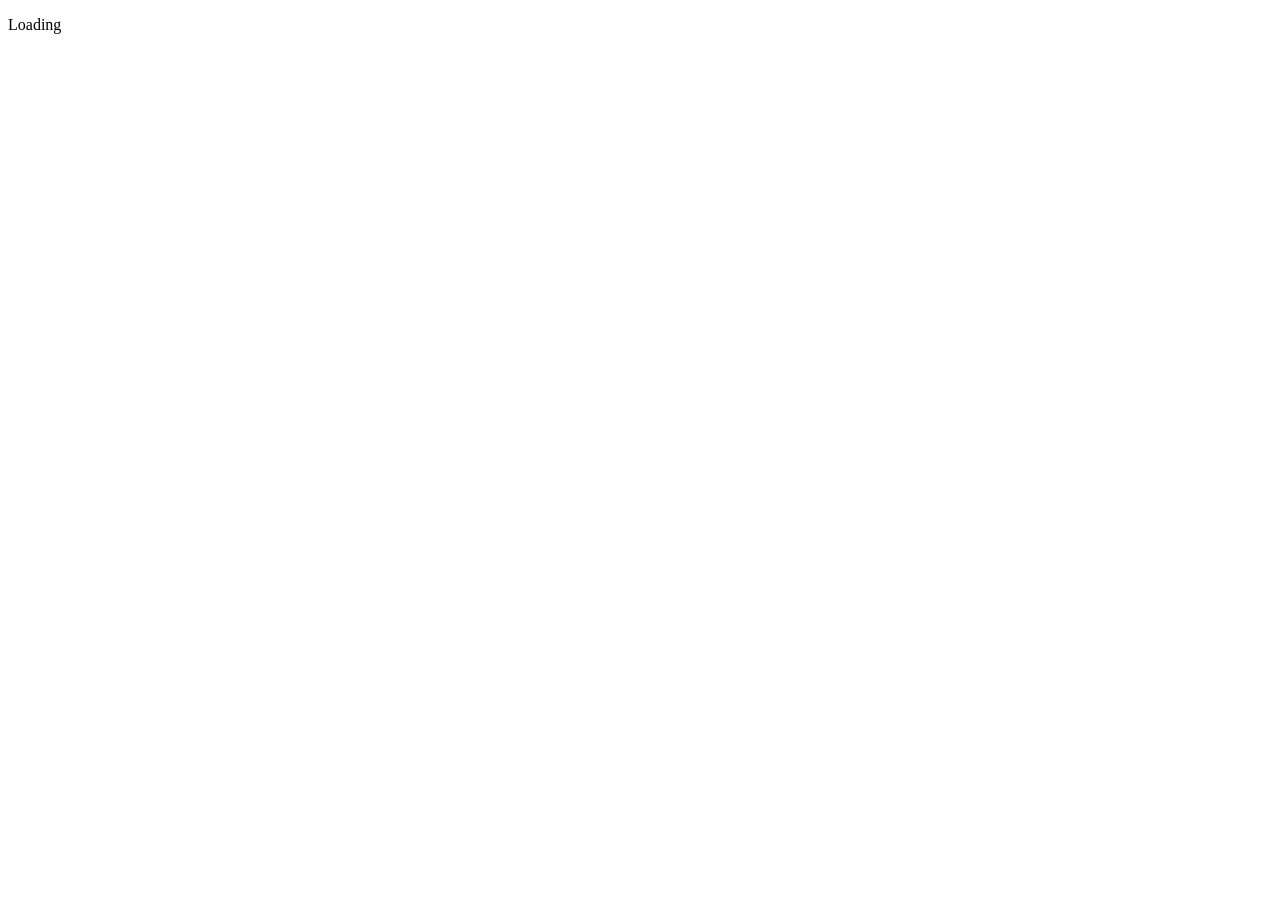
==== index.html @ 3fb7bd54 "lot of code changes." ====
<!DOCTYPE html>
<html>
<head>
    <meta http-equiv="X-UA-Compatible" content="IE=Edge"/>
             <!--
    Important Note About This Website's SEO

    Find the SEO content of this site's homepage via http://anandhisridharan.wix.com/chartsnbars?_escaped_fragment_=
    (That is where search engines like Google go to read your homepage's content.)

    

    For more information about Ajax Crawling technology, read Google's explanation here: https://developers.google.com/webmasters/ajax-crawling/
-->

    
                <meta charset="utf-8"/>
<title>chartsnbars</title>
<meta name="fb_admins_meta_tag" content=""/>
<meta name="keywords" content="BI, cloud, data visualization"/>
<meta name="description" content="Cloud based Business Intelligence platform"/>
<link rel="shortcut icon" href="http://www.wix.com/favicon.ico" type="image/png"/>
<link rel="apple-touch-icon" href="http://www.wix.com/favicon.ico" type="image/png"/>
<link rel="canonical" href="http://anandhisridharan.wix.com/chartsnbars"/>
    <meta http-equiv="X-Wix-Renderer-Server" content="app6.vac.aws"/>
<meta http-equiv="X-Wix-Meta-Site-Id" content="fc5ad8c8-fd5d-4f73-acb8-626f9ca40855"/>
<meta http-equiv="X-Wix-Application-Instance-Id" content="2986c986-62b9-486f-acb2-65485c7ed596"/>
<meta http-equiv="X-Wix-Published-Version" content="9"/>
<meta http-equiv="etag" content="5eacb0ad2902879e7e8f1c5bff51ff62"/>
<meta property="og:title" content="chartsnbars"/>
<meta property="og:type" content="article"/>
<meta property="og:url" content="http://anandhisridharan.wix.com/chartsnbars"/>
<meta property="og:site_name" content="chartsnbars"/>
<meta property="og:description" content="Cloud based Business Intelligence platform"/>
<meta name="SKYPE_TOOLBAR" content="SKYPE_TOOLBAR_PARSER_COMPATIBLE"/>

<meta id="wixMobileViewport" name="viewport" content="minimum-scale=0.25, maximum-scale=1.2"/>


        

    
    
<script type="text/javascript">(window.NREUM||(NREUM={})).loader_config={xpid:"VgUDU15ACQoGV1NUDg=="};window.NREUM||(NREUM={}),__nr_require=function(t,e,n){function r(n){if(!e[n]){var o=e[n]={exports:{}};t[n][0].call(o.exports,function(e){var o=t[n][1][e];return r(o?o:e)},o,o.exports)}return e[n].exports}if("function"==typeof __nr_require)return __nr_require;for(var o=0;o<n.length;o++)r(n[o]);return r}({QJf3ax:[function(t,e){function n(t){function e(e,n,a){t&&t(e,n,a),a||(a={});for(var c=s(e),f=c.length,u=i(a,o,r),d=0;f>d;d++)c[d].apply(u,n);return u}function a(t,e){f[t]=s(t).concat(e)}function s(t){return f[t]||[]}function c(){return n(e)}var f={};return{on:a,emit:e,create:c,listeners:s,_events:f}}function r(){return{}}var o="nr@context",i=t("gos");e.exports=n()},{gos:"7eSDFh"}],ee:[function(t,e){e.exports=t("QJf3ax")},{}],3:[function(t){function e(t,e,n,i,s){try{c?c-=1:r("err",[s||new UncaughtException(t,e,n)])}catch(f){try{r("ierr",[f,(new Date).getTime(),!0])}catch(u){}}return"function"==typeof a?a.apply(this,o(arguments)):!1}function UncaughtException(t,e,n){this.message=t||"Uncaught error with no additional information",this.sourceURL=e,this.line=n}function n(t){r("err",[t,(new Date).getTime()])}var r=t("handle"),o=t(5),i=t("ee"),a=window.onerror,s=!1,c=0;t("loader").features.err=!0,window.onerror=e,NREUM.noticeError=n;try{throw new Error}catch(f){"stack"in f&&(t(1),t(4),"addEventListener"in window&&t(2),window.XMLHttpRequest&&XMLHttpRequest.prototype&&XMLHttpRequest.prototype.addEventListener&&t(3),s=!0)}i.on("fn-start",function(){s&&(c+=1)}),i.on("fn-err",function(t,e,r){s&&(this.thrown=!0,n(r))}),i.on("fn-end",function(){s&&!this.thrown&&c>0&&(c-=1)}),i.on("internal-error",function(t){r("ierr",[t,(new Date).getTime(),!0])})},{1:8,2:5,3:9,4:7,5:20,ee:"QJf3ax",handle:"D5DuLP",loader:"G9z0Bl"}],4:[function(t){function e(){}if(window.performance&&window.performance.timing&&window.performance.getEntriesByType){var n=t("ee"),r=t("handle"),o=t(2);t("loader").features.stn=!0,t(1),n.on("fn-start",function(t){var e=t[0];e instanceof Event&&(this.bstStart=Date.now())}),n.on("fn-end",function(t,e){var n=t[0];n instanceof Event&&r("bst",[n,e,this.bstStart,Date.now()])}),o.on("fn-start",function(t,e,n){this.bstStart=Date.now(),this.bstType=n}),o.on("fn-end",function(t,e){r("bstTimer",[e,this.bstStart,Date.now(),this.bstType])}),n.on("pushState-start",function(){this.time=Date.now(),this.startPath=location.pathname+location.hash}),n.on("pushState-end",function(){r("bstHist",[location.pathname+location.hash,this.startPath,this.time])}),"addEventListener"in window.performance&&(window.performance.addEventListener("webkitresourcetimingbufferfull",function(){r("bstResource",[window.performance.getEntriesByType("resource")]),window.performance.webkitClearResourceTimings()},!1),window.performance.addEventListener("resourcetimingbufferfull",function(){r("bstResource",[window.performance.getEntriesByType("resource")]),window.performance.clearResourceTimings()},!1)),document.addEventListener("scroll",e,!1),document.addEventListener("keypress",e,!1),document.addEventListener("click",e,!1)}},{1:6,2:8,ee:"QJf3ax",handle:"D5DuLP",loader:"G9z0Bl"}],5:[function(t,e){function n(t){i.inPlace(t,["addEventListener","removeEventListener"],"-",r)}function r(t){return t[1]}var o=(t(1),t("ee").create()),i=t(2)(o),a=t("gos");if(e.exports=o,n(window),"getPrototypeOf"in Object){for(var s=document;s&&!s.hasOwnProperty("addEventListener");)s=Object.getPrototypeOf(s);s&&n(s);for(var c=XMLHttpRequest.prototype;c&&!c.hasOwnProperty("addEventListener");)c=Object.getPrototypeOf(c);c&&n(c)}else XMLHttpRequest.prototype.hasOwnProperty("addEventListener")&&n(XMLHttpRequest.prototype);o.on("addEventListener-start",function(t){if(t[1]){var e=t[1];"function"==typeof e?this.wrapped=t[1]=a(e,"nr@wrapped",function(){return i(e,"fn-",null,e.name||"anonymous")}):"function"==typeof e.handleEvent&&i.inPlace(e,["handleEvent"],"fn-")}}),o.on("removeEventListener-start",function(t){var e=this.wrapped;e&&(t[1]=e)})},{1:20,2:21,ee:"QJf3ax",gos:"7eSDFh"}],6:[function(t,e){var n=(t(2),t("ee").create()),r=t(1)(n);e.exports=n,r.inPlace(window.history,["pushState"],"-")},{1:21,2:20,ee:"QJf3ax"}],7:[function(t,e){var n=(t(2),t("ee").create()),r=t(1)(n);e.exports=n,r.inPlace(window,["requestAnimationFrame","mozRequestAnimationFrame","webkitRequestAnimationFrame","msRequestAnimationFrame"],"raf-"),n.on("raf-start",function(t){t[0]=r(t[0],"fn-")})},{1:21,2:20,ee:"QJf3ax"}],8:[function(t,e){function n(t,e,n){var r=t[0];"string"==typeof r&&(r=new Function(r)),t[0]=o(r,"fn-",null,n)}var r=(t(2),t("ee").create()),o=t(1)(r);e.exports=r,o.inPlace(window,["setTimeout","setInterval","setImmediate"],"setTimer-"),r.on("setTimer-start",n)},{1:21,2:20,ee:"QJf3ax"}],9:[function(t,e){function n(){c.inPlace(this,d,"fn-")}function r(t,e){c.inPlace(e,["onreadystatechange"],"fn-")}function o(t,e){return e}var i=t("ee").create(),a=t(1),s=t(2),c=s(i),f=s(a),u=window.XMLHttpRequest,d=["onload","onerror","onabort","onloadstart","onloadend","onprogress","ontimeout"];e.exports=i,window.XMLHttpRequest=function(t){var e=new u(t);try{i.emit("new-xhr",[],e),f.inPlace(e,["addEventListener","removeEventListener"],"-",function(t,e){return e}),e.addEventListener("readystatechange",n,!1)}catch(r){try{i.emit("internal-error",[r])}catch(o){}}return e},window.XMLHttpRequest.prototype=u.prototype,c.inPlace(XMLHttpRequest.prototype,["open","send"],"-xhr-",o),i.on("send-xhr-start",r),i.on("open-xhr-start",r)},{1:5,2:21,ee:"QJf3ax"}],10:[function(t){function e(t){if("string"==typeof t&&t.length)return t.length;if("object"!=typeof t)return void 0;if("undefined"!=typeof ArrayBuffer&&t instanceof ArrayBuffer&&t.byteLength)return t.byteLength;if("undefined"!=typeof Blob&&t instanceof Blob&&t.size)return t.size;if("undefined"!=typeof FormData&&t instanceof FormData)return void 0;try{return JSON.stringify(t).length}catch(e){return void 0}}function n(t){var n=this.params,r=this.metrics;if(!this.ended){this.ended=!0;for(var i=0;c>i;i++)t.removeEventListener(s[i],this.listener,!1);if(!n.aborted){if(r.duration=(new Date).getTime()-this.startTime,4===t.readyState){n.status=t.status;var a=t.responseType,f="arraybuffer"===a||"blob"===a||"json"===a?t.response:t.responseText,u=e(f);if(u&&(r.rxSize=u),this.sameOrigin){var d=t.getResponseHeader("X-NewRelic-App-Data");d&&(n.cat=d.split(", ").pop())}}else n.status=0;r.cbTime=this.cbTime,o("xhr",[n,r,this.startTime])}}}function r(t,e){var n=i(e),r=t.params;r.host=n.hostname+":"+n.port,r.pathname=n.pathname,t.sameOrigin=n.sameOrigin}if(window.XMLHttpRequest&&XMLHttpRequest.prototype&&XMLHttpRequest.prototype.addEventListener&&!/CriOS/.test(navigator.userAgent)){t("loader").features.xhr=!0;var o=t("handle"),i=t(2),a=t("ee"),s=["load","error","abort","timeout"],c=s.length,f=t(1);t(4),t(3),a.on("new-xhr",function(){this.totalCbs=0,this.called=0,this.cbTime=0,this.end=n,this.ended=!1,this.xhrGuids={}}),a.on("open-xhr-start",function(t){this.params={method:t[0]},r(this,t[1]),this.metrics={}}),a.on("open-xhr-end",function(t,e){"loader_config"in NREUM&&"xpid"in NREUM.loader_config&&this.sameOrigin&&e.setRequestHeader("X-NewRelic-ID",NREUM.loader_config.xpid)}),a.on("send-xhr-start",function(t,n){var r=this.metrics,o=t[0],i=this;if(r&&o){var f=e(o);f&&(r.txSize=f)}this.startTime=(new Date).getTime(),this.listener=function(t){try{"abort"===t.type&&(i.params.aborted=!0),("load"!==t.type||i.called===i.totalCbs&&(i.onloadCalled||"function"!=typeof n.onload))&&i.end(n)}catch(e){try{a.emit("internal-error",[e])}catch(r){}}};for(var u=0;c>u;u++)n.addEventListener(s[u],this.listener,!1)}),a.on("xhr-cb-time",function(t,e,n){this.cbTime+=t,e?this.onloadCalled=!0:this.called+=1,this.called!==this.totalCbs||!this.onloadCalled&&"function"==typeof n.onload||this.end(n)}),a.on("xhr-load-added",function(t,e){var n=""+f(t)+!!e;this.xhrGuids&&!this.xhrGuids[n]&&(this.xhrGuids[n]=!0,this.totalCbs+=1)}),a.on("xhr-load-removed",function(t,e){var n=""+f(t)+!!e;this.xhrGuids&&this.xhrGuids[n]&&(delete this.xhrGuids[n],this.totalCbs-=1)}),a.on("addEventListener-end",function(t,e){e instanceof XMLHttpRequest&&"load"===t[0]&&a.emit("xhr-load-added",[t[1],t[2]],e)}),a.on("removeEventListener-end",function(t,e){e instanceof XMLHttpRequest&&"load"===t[0]&&a.emit("xhr-load-removed",[t[1],t[2]],e)}),a.on("fn-start",function(t,e,n){e instanceof XMLHttpRequest&&("onload"===n&&(this.onload=!0),("load"===(t[0]&&t[0].type)||this.onload)&&(this.xhrCbStart=(new Date).getTime()))}),a.on("fn-end",function(t,e){this.xhrCbStart&&a.emit("xhr-cb-time",[(new Date).getTime()-this.xhrCbStart,this.onload,e],e)})}},{1:"XL7HBI",2:11,3:9,4:5,ee:"QJf3ax",handle:"D5DuLP",loader:"G9z0Bl"}],11:[function(t,e){e.exports=function(t){var e=document.createElement("a"),n=window.location,r={};e.href=t,r.port=e.port;var o=e.href.split("://");return!r.port&&o[1]&&(r.port=o[1].split("/")[0].split(":")[1]),r.port&&"0"!==r.port||(r.port="https"===o[0]?"443":"80"),r.hostname=e.hostname||n.hostname,r.pathname=e.pathname,"/"!==r.pathname.charAt(0)&&(r.pathname="/"+r.pathname),r.sameOrigin=!e.hostname||e.hostname===document.domain&&e.port===n.port&&e.protocol===n.protocol,r}},{}],gos:[function(t,e){e.exports=t("7eSDFh")},{}],"7eSDFh":[function(t,e){function n(t,e,n){if(r.call(t,e))return t[e];var o=n();if(Object.defineProperty&&Object.keys)try{return Object.defineProperty(t,e,{value:o,writable:!0,enumerable:!1}),o}catch(i){}return t[e]=o,o}var r=Object.prototype.hasOwnProperty;e.exports=n},{}],D5DuLP:[function(t,e){function n(t,e,n){return r.listeners(t).length?r.emit(t,e,n):(o[t]||(o[t]=[]),void o[t].push(e))}var r=t("ee").create(),o={};e.exports=n,n.ee=r,r.q=o},{ee:"QJf3ax"}],handle:[function(t,e){e.exports=t("D5DuLP")},{}],XL7HBI:[function(t,e){function n(t){var e=typeof t;return!t||"object"!==e&&"function"!==e?-1:t===window?0:i(t,o,function(){return r++})}var r=1,o="nr@id",i=t("gos");e.exports=n},{gos:"7eSDFh"}],id:[function(t,e){e.exports=t("XL7HBI")},{}],loader:[function(t,e){e.exports=t("G9z0Bl")},{}],G9z0Bl:[function(t,e){function n(){var t=p.info=NREUM.info;if(t&&t.agent&&t.licenseKey&&t.applicationID&&c&&c.body){p.proto="https"===d.split(":")[0]||t.sslForHttp?"https://":"http://",a("mark",["onload",i()]);var e=c.createElement("script");e.src=p.proto+t.agent,c.body.appendChild(e)}}function r(){"complete"===c.readyState&&o()}function o(){a("mark",["domContent",i()])}function i(){return(new Date).getTime()}var a=t("handle"),s=window,c=s.document,f="addEventListener",u="attachEvent",d=(""+location).split("?")[0],p=e.exports={offset:i(),origin:d,features:{}};c[f]?(c[f]("DOMContentLoaded",o,!1),s[f]("load",n,!1)):(c[u]("onreadystatechange",r),s[u]("onload",n)),a("mark",["firstbyte",i()])},{handle:"D5DuLP"}],20:[function(t,e){function n(t,e,n){e||(e=0),"undefined"==typeof n&&(n=t?t.length:0);for(var r=-1,o=n-e||0,i=Array(0>o?0:o);++r<o;)i[r]=t[e+r];return i}e.exports=n},{}],21:[function(t,e){function n(t){return!(t&&"function"==typeof t&&t.apply&&!t[i])}var r=t("ee"),o=t(1),i="nr@wrapper",a=Object.prototype.hasOwnProperty;e.exports=function(t){function e(t,e,r,a){function nrWrapper(){var n,i,s,f;try{i=this,n=o(arguments),s=r&&r(n,i)||{}}catch(d){u([d,"",[n,i,a],s])}c(e+"start",[n,i,a],s);try{return f=t.apply(i,n)}catch(p){throw c(e+"err",[n,i,p],s),p}finally{c(e+"end",[n,i,f],s)}}return n(t)?t:(e||(e=""),nrWrapper[i]=!0,f(t,nrWrapper),nrWrapper)}function s(t,r,o,i){o||(o="");var a,s,c,f="-"===o.charAt(0);for(c=0;c<r.length;c++)s=r[c],a=t[s],n(a)||(t[s]=e(a,f?s+o:o,i,s,t))}function c(e,n,r){try{t.emit(e,n,r)}catch(o){u([o,e,n,r])}}function f(t,e){if(Object.defineProperty&&Object.keys)try{var n=Object.keys(t);return n.forEach(function(n){Object.defineProperty(e,n,{get:function(){return t[n]},set:function(e){return t[n]=e,e}})}),e}catch(r){u([r])}for(var o in t)a.call(t,o)&&(e[o]=t[o]);return e}function u(e){try{t.emit("internal-error",e)}catch(n){}}return t||(t=r),e.inPlace=s,e.flag=i,e}},{1:20,ee:"QJf3ax"}]},{},["G9z0Bl",3,10,4]);</script>

    <!-- META DATA -->
<script type="text/javascript">
    var rendererModel = {"debugMode":"nodebug","previewMode":false,"serviceMappings":{"1":{"idInMetaSite":1,"idInApp":"2986c986-62b9-486f-acb2-65485c7ed596","applicationType":"HtmlWeb"}},"metaSiteId":"fc5ad8c8-fd5d-4f73-acb8-626f9ca40855","premiumFeatures":[],"siteId":"2986c986-62b9-486f-acb2-65485c7ed596","userId":"8372240d-7ecd-4c33-a0da-6b0e8792659f","published":true,"revision":9,"applicationType":"HtmlWeb","documentType":"UGC","siteTitleSEO":"chartsnbars","clientSpecMap":{"1":{"type":"public","applicationId":1,"appDefinitionId":"13006078-5505-126b-1fc6-451422d54511","appDefinitionName":"Open for Business","instance":"Znwc_YPVufW_WGmreq9jrW1H18mqU4RVSe9XdDcxlnU.[base64]","sectionPublished":true,"sectionMobilePublished":false,"sectionSeoEnabled":true,"widgets":{"13006658-c4a5-e436-4a70-7eaa62d568d7":{"widgetUrl":"http:\/\/businesshours.galilcloud.wixapps.net\/","widgetId":"13006658-c4a5-e436-4a70-7eaa62d568d7","refreshOnWidthChange":true,"mobileUrl":"http:\/\/businesshours.galilcloud.wixapps.net\/mobile","published":true,"mobilePublished":true,"seoEnabled":true}},"appRequirements":{"requireSiteMembers":false},"installedAtDashboard":true,"permissions":{"revoked":false}},"3":{"type":"sitemembers","applicationId":3,"collectionType":"Open","smcollectionId":"b1250597-2f11-4dd7-a391-57bb735a4dcf"},"2":{"type":"appbuilder","applicationId":2,"appDefinitionId":"3d590cbc-4907-4cc4-b0b1-ddf2c5edf297","instanceId":"13a36ba2-4fe1-5332-9f05-eddb4c1fb189","state":"Initialized"}},"runningExperiments":{"mobileactionsmenu":"new","atntfixlists":"new","appbuilderdeletetype":"new","animationnewbehaviors":"new","backgroundpresetter":"new","lesserwidthissue":"new","redirectfeature301":"new","wixappsgalleries":"new","sendbionpagejsontrialfail":"new","blogrss":"new","animation3dfix":"new","ecomgalleries":"new","disablehorizontalmenu":"new","redirectfeature301data":"new","editorloadperpage":"new","sitepagesvalidation":"new","linkfixeroverride":"new","nougcanalytics":"new","appbuildertags":"new","backgroundperpage":"new","ngcore":"new","subscribeformsendnewsletter":"new","exitmobilemode":"new","workaroundsaveddeadcompskin":"new","lazyprovision":"new","landingpagesupport":"new","wixappstranslation":"new"},"languageCode":"en","scriptsCacheKiller":1,"siteMetaData":{"preloader":{"enabled":false},"hasMobileStructure":false,"quickActions":{"socialLinks":[],"colorScheme":"dark","configuration":{"quickActionsMenuEnabled":false,"navigationMenuEnabled":true,"phoneEnabled":false,"emailEnabled":false,"addressEnabled":false,"socialLinksEnabled":false}},"contactInfo":{"companyName":"","phone":"","fax":"","email":"","address":""}},"geo":"IND"};
    var publicModel = {"externalBaseUrl":"http://anandhisridharan.wix.com/chartsnbars","domain":"wix.com","premiumFeatures":[],"language":"en","favicon":"","suppressTrackingCookies":false,"pageList":{"masterPage":["http://static.parastorage.com/sites/837224_bdd7bd15e2c890cb24408a7b2572e748_5.json.z?v=2","http://static.wixstatic.com/sites/837224_bdd7bd15e2c890cb24408a7b2572e748_5.json.z?v=2","http://fallback.wix.com/wix-html-editor-pages-webapp/page/837224_bdd7bd15e2c890cb24408a7b2572e748_5.json"],"pages":[{"pageId":"mainPage","title":"Home","urls":["http://static.parastorage.com/sites/837224_626bd891f2ebd38c7a1d378e106de79b_8.json.z?v=2","http://static.wixstatic.com/sites/837224_626bd891f2ebd38c7a1d378e106de79b_8.json.z?v=2","http://fallback.wix.com/wix-html-editor-pages-webapp/page/837224_626bd891f2ebd38c7a1d378e106de79b_8.json"]}],"mainPageId":"mainPage"},"siteRevision":9,"timeSincePublish":586044967,"adaptiveMobileOn":true};
    var serviceTopology = {"serverName":"app6.vac.aws","cacheKillerVersion":"1","staticServerUrl":"http://static.parastorage.com/","usersScriptsRoot":"http://static.parastorage.com/services/wix-users/2.446.0","biServerUrl":"http://frog.wix.com/","userServerUrl":"http://users.wix.com/","billingServerUrl":"http://premium.wix.com/","mediaRootUrl":"http://static.wixstatic.com/","logServerUrl":"http://frog.wix.com/plebs","monitoringServerUrl":"http://TODO/","usersClientApiUrl":"https://users.wix.com/wix-users","publicStaticBaseUri":"http://static.parastorage.com/services/wix-public/1.132.0","basePublicUrl":"http://www.wix.com/","postLoginUrl":"http://www.wix.com/my-account","postSignUpUrl":"http://www.wix.com/new/account","baseDomain":"wix.com","staticMediaUrl":"http://static.wixstatic.com/media","staticAudioUrl":"http://storage.googleapis.com/static.wixstatic.com/mp3","emailServer":"http://assets.wix.com/common-services/notification/invoke","blobUrl":"http://static.parastorage.com/wix_blob","htmlEditorUrl":"http://editor.wix.com/html","siteMembersUrl":"https://users.wix.com/wix-sm","scriptsLocationMap":{"bootstrap":"http://static.parastorage.com/services/bootstrap/2.1080.1","it":"http://static.parastorage.com/services/experiments/it/1.37.0","santa-versions":"http://static.parastorage.com/services/santa-versions/1.52.0","automation":"http://static.parastorage.com/services/automation/1.23.0","ecommerce":"http://static.parastorage.com/services/ecommerce/1.184.11","wixapps":"http://static.parastorage.com/services/wixapps/2.432.0","web":"http://static.parastorage.com/services/web/2.1080.1","ut":"http://static.parastorage.com/services/experiments/ut/1.2.0","tpa":"http://static.parastorage.com/services/tpa/2.932.0","ck-editor":"http://static.parastorage.com/services/ck-editor/1.87.0","sitemembers":"http://static.parastorage.com/services/sm-js-sdk/1.31.0","hotfixes":"http://static.parastorage.com/services/experiments/hotfixes/1.14.0","langs":"http://static.parastorage.com/services/langs/2.470.0","core":"http://static.parastorage.com/services/core/2.1080.1","skins":"http://static.parastorage.com/services/skins/2.1080.1"},"developerMode":false,"productionMode":true,"userFilesUrl":"http://static.parastorage.com/","staticHTMLComponentUrl":"http://anandhisridharan.wix.com.usrfiles.com/","secured":false,"ecommerceCheckoutUrl":"https://www.safer-checkout.com/","premiumServerUrl":"https://premium.wix.com/","appRepoUrl":"http://assets.wix.com/wix-lists-ds-webapp","digitalGoodsServerUrl":"http://dgs.wixapps.net/","wixCloudBaseUrl":"http://cloud.wix.com/","staticDocsUrl":"http://media.wix.com/ugd","publicStaticsUrl":"http://static.parastorage.com/services/wix-public/1.132.0"};
    var siteHeader = {"id":"2986c986-62b9-486f-acb2-65485c7ed596", "userId":"8372240d-7ecd-4c33-a0da-6b0e8792659f"};
    var siteId = siteHeader.id;

    var configUrls = serviceTopology;

    var debugMode = "nodebug";
    var viewMode = (rendererModel.previewMode) ? 'preview' : 'site';

    var googleAnalytics = ""
    ;

</script>


    <meta name="fragment" content="!"/>
    <!-- DATA -->
<script type="text/javascript">
    var adData = {"topLabel":"<span class=\"smallMusa\">(Wix-Logo) </span>Create a <span class=\"smallLogo\">Wix</span> site!","topContent":"100s of templates<br />No coding needed<br /><span class=\"emphasis spacer\">Start now >></span>","footerLabel":"<div class=\"adFootBox\"><div class=\"siteBanner\" ><div class=\"siteBanner\"><div class=\"wrapper\"><div class=\"bigMusa\">(Wix Logo)</div><div class=\"txt shd\" style=\"color:#fff\">This site was created using </div> <div class=\"txt shd\"><a  href=\"http://www.wix.com?utm_campaign=vir_wixad_live&experiment_id=abtestbanner49310001\" style=\"color:#fff\"> WIX.com. </a></div> <div class=\"txt shd\" style=\"color:#fff\"> Create your own for FREE <span class=\"emphasis\"> >></span></div></div></div></div></div>","adUrl":"http://www.wix.com/lpviral/en900viral?utm_campaign=vir_wixad_live&experiment_id=abtestbanner49310001"};
    var mobileAdData = {"footerLabel":"7c3dbd_67131d7bd570478689be752141d4e28a.jpg","adUrl":"http://www.wix.com/"};
    var usersDomain = "https://users.wix.com//wix-users";
        </script>



            <script src="http://static.parastorage.com/services/wix-users/2.446.0/client/js/userApi_v2.js?cacheKiller=1"></script>
            <script src="http://static.parastorage.com/services/wix-users/2.446.0/user-api/user-api.min.js?cacheKiller=1"></script>
    
    
            <script type="text/javascript">
            var userApi = UserApi.getInstance().init({
                "usersDomain":"http://users.wix.com//wix-users",
                "corsEnabled":false,
                "dontHandShake":true,
                "urlThatUserRedirectedFrom":"$"
            });

            UserServerApi.setOptions({
                "usersDomain":"http://users.wix.com//wix-users",
                "urlParams": { "urlThatUserRedirectedFrom" : "$" }
            });
        </script>
                </head>
<body>
              <link rel="stylesheet" type="text/css" href="http://static.parastorage.com/services/web/2.1080.1/css/wysiwyg/preloader.css">

<div id="viewer_preloader">
    <p>Loading</p>
    <h2></h2>
    <div id="preloader"></div>
</div>

<script type="text/javascript" src="http://static.parastorage.com/services/core/2.1080.1/javascript/core/utils/mobile_utils.js"></script>
<script type="text/javascript" src="http://static.parastorage.com/services/web/2.1080.1/javascript/wysiwyg/viewer/preloader.js"></script>
              
            <!-- debug mode=nodebug -->
<!-- anc2 -->
<script type="text/javascript">
var anchors = {};


</script>

<script src="http://static.parastorage.com/services/bootstrap/2.1080.1/javascript/bootstrap.min.js"></script>
<script src="http://static.parastorage.com/services/web/2.1080.1/deployviewer.min.js"></script>
    
    
        
    
<div comp="wysiwyg.viewer.components.WixAds" skin="wysiwyg.viewer.skins.wixadsskins.WixAdsWebSkin" id="wixFooter"></div>
    
    
            <script>
            window.define && define.resource('status.structure.loaded', true);
        </script>
    
    
    
<script type="text/javascript">window.NREUM||(NREUM={});NREUM.info={"applicationID":"1963269,1963281","applicationTime":8,"beacon":"beacon-6.newrelic.com","queueTime":0,"licenseKey":"c99d7f1ab0","transactionName":"ZFAHNkNYXUBQVEUKXF0aKDRyFmRWU39FDl9hUAsGVEtWQR9FVA1XVkc=","agent":"js-agent.newrelic.com\/nr-476.min.js","errorBeacon":"bam.nr-data.net"}</script>
</body>
</html>
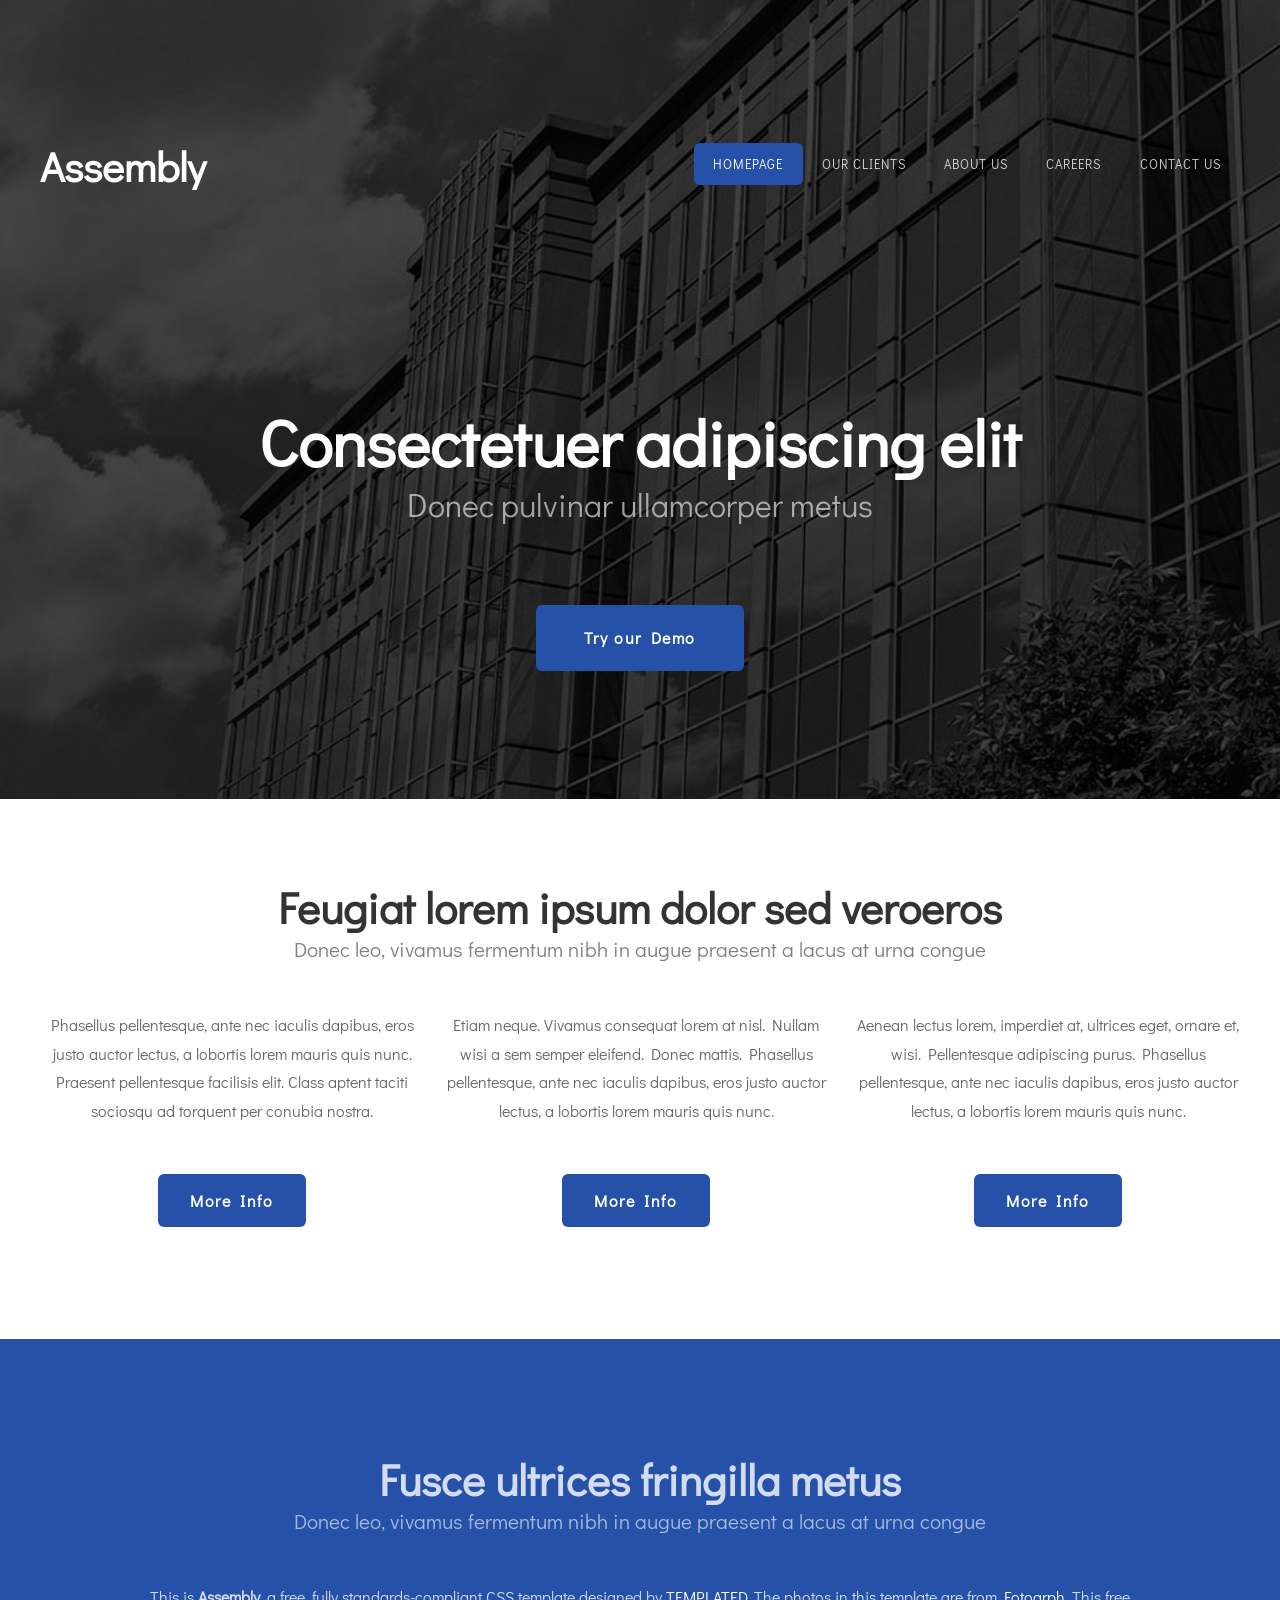
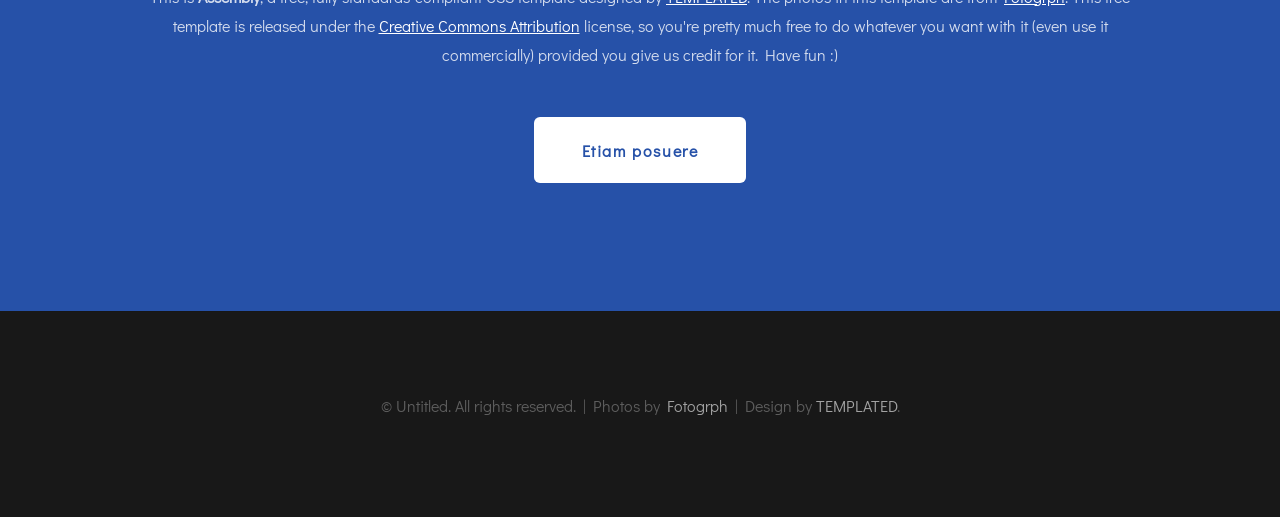
==== commit 03751c69: "home page + demo page in progress work" ====
--- a/index.html
+++ b/index.html
@@ -1,132 +1,88 @@
-
-
-<!DOCTYPE html>
-<html>
-<head>
-    <meta http-equiv="X-UA-Compatible" content="IE=Edge"/>
-             <!--
-    Important Note About This Website's SEO
-
-    Find the SEO content of this site's homepage via http://anandhisridharan.wix.com/chartsnbars?_escaped_fragment_=
-    (That is where search engines like Google go to read your homepage's content.)
-
-    
-
-    For more information about Ajax Crawling technology, read Google's explanation here: https://developers.google.com/webmasters/ajax-crawling/
--->
-
-    
-                <meta charset="utf-8"/>
-<title>chartsnbars</title>
-<meta name="fb_admins_meta_tag" content=""/>
-<meta name="keywords" content="BI, cloud, data visualization"/>
-<meta name="description" content="Cloud based Business Intelligence platform"/>
-<link rel="shortcut icon" href="http://www.wix.com/favicon.ico" type="image/png"/>
-<link rel="apple-touch-icon" href="http://www.wix.com/favicon.ico" type="image/png"/>
-<link rel="canonical" href="http://anandhisridharan.wix.com/chartsnbars"/>
-    <meta http-equiv="X-Wix-Renderer-Server" content="app6.vac.aws"/>
-<meta http-equiv="X-Wix-Meta-Site-Id" content="fc5ad8c8-fd5d-4f73-acb8-626f9ca40855"/>
-<meta http-equiv="X-Wix-Application-Instance-Id" content="2986c986-62b9-486f-acb2-65485c7ed596"/>
-<meta http-equiv="X-Wix-Published-Version" content="9"/>
-<meta http-equiv="etag" content="5eacb0ad2902879e7e8f1c5bff51ff62"/>
-<meta property="og:title" content="chartsnbars"/>
-<meta property="og:type" content="article"/>
-<meta property="og:url" content="http://anandhisridharan.wix.com/chartsnbars"/>
-<meta property="og:site_name" content="chartsnbars"/>
-<meta property="og:description" content="Cloud based Business Intelligence platform"/>
-<meta name="SKYPE_TOOLBAR" content="SKYPE_TOOLBAR_PARSER_COMPATIBLE"/>
-
-<meta id="wixMobileViewport" name="viewport" content="minimum-scale=0.25, maximum-scale=1.2"/>
-
-
-        
-
-    
-    
-<script type="text/javascript">(window.NREUM||(NREUM={})).loader_config={xpid:"VgUDU15ACQoGV1NUDg=="};window.NREUM||(NREUM={}),__nr_require=function(t,e,n){function r(n){if(!e[n]){var o=e[n]={exports:{}};t[n][0].call(o.exports,function(e){var o=t[n][1][e];return r(o?o:e)},o,o.exports)}return e[n].exports}if("function"==typeof __nr_require)return __nr_require;for(var o=0;o<n.length;o++)r(n[o]);return r}({QJf3ax:[function(t,e){function n(t){function e(e,n,a){t&&t(e,n,a),a||(a={});for(var c=s(e),f=c.length,u=i(a,o,r),d=0;f>d;d++)c[d].apply(u,n);return u}function a(t,e){f[t]=s(t).concat(e)}function s(t){return f[t]||[]}function c(){return n(e)}var f={};return{on:a,emit:e,create:c,listeners:s,_events:f}}function r(){return{}}var o="nr@context",i=t("gos");e.exports=n()},{gos:"7eSDFh"}],ee:[function(t,e){e.exports=t("QJf3ax")},{}],3:[function(t){function e(t,e,n,i,s){try{c?c-=1:r("err",[s||new UncaughtException(t,e,n)])}catch(f){try{r("ierr",[f,(new Date).getTime(),!0])}catch(u){}}return"function"==typeof a?a.apply(this,o(arguments)):!1}function UncaughtException(t,e,n){this.message=t||"Uncaught error with no additional information",this.sourceURL=e,this.line=n}function n(t){r("err",[t,(new Date).getTime()])}var r=t("handle"),o=t(5),i=t("ee"),a=window.onerror,s=!1,c=0;t("loader").features.err=!0,window.onerror=e,NREUM.noticeError=n;try{throw new Error}catch(f){"stack"in f&&(t(1),t(4),"addEventListener"in window&&t(2),window.XMLHttpRequest&&XMLHttpRequest.prototype&&XMLHttpRequest.prototype.addEventListener&&t(3),s=!0)}i.on("fn-start",function(){s&&(c+=1)}),i.on("fn-err",function(t,e,r){s&&(this.thrown=!0,n(r))}),i.on("fn-end",function(){s&&!this.thrown&&c>0&&(c-=1)}),i.on("internal-error",function(t){r("ierr",[t,(new Date).getTime(),!0])})},{1:8,2:5,3:9,4:7,5:20,ee:"QJf3ax",handle:"D5DuLP",loader:"G9z0Bl"}],4:[function(t){function e(){}if(window.performance&&window.performance.timing&&window.performance.getEntriesByType){var n=t("ee"),r=t("handle"),o=t(2);t("loader").features.stn=!0,t(1),n.on("fn-start",function(t){var e=t[0];e instanceof Event&&(this.bstStart=Date.now())}),n.on("fn-end",function(t,e){var n=t[0];n instanceof Event&&r("bst",[n,e,this.bstStart,Date.now()])}),o.on("fn-start",function(t,e,n){this.bstStart=Date.now(),this.bstType=n}),o.on("fn-end",function(t,e){r("bstTimer",[e,this.bstStart,Date.now(),this.bstType])}),n.on("pushState-start",function(){this.time=Date.now(),this.startPath=location.pathname+location.hash}),n.on("pushState-end",function(){r("bstHist",[location.pathname+location.hash,this.startPath,this.time])}),"addEventListener"in window.performance&&(window.performance.addEventListener("webkitresourcetimingbufferfull",function(){r("bstResource",[window.performance.getEntriesByType("resource")]),window.performance.webkitClearResourceTimings()},!1),window.performance.addEventListener("resourcetimingbufferfull",function(){r("bstResource",[window.performance.getEntriesByType("resource")]),window.performance.clearResourceTimings()},!1)),document.addEventListener("scroll",e,!1),document.addEventListener("keypress",e,!1),document.addEventListener("click",e,!1)}},{1:6,2:8,ee:"QJf3ax",handle:"D5DuLP",loader:"G9z0Bl"}],5:[function(t,e){function n(t){i.inPlace(t,["addEventListener","removeEventListener"],"-",r)}function r(t){return t[1]}var o=(t(1),t("ee").create()),i=t(2)(o),a=t("gos");if(e.exports=o,n(window),"getPrototypeOf"in Object){for(var s=document;s&&!s.hasOwnProperty("addEventListener");)s=Object.getPrototypeOf(s);s&&n(s);for(var c=XMLHttpRequest.prototype;c&&!c.hasOwnProperty("addEventListener");)c=Object.getPrototypeOf(c);c&&n(c)}else XMLHttpRequest.prototype.hasOwnProperty("addEventListener")&&n(XMLHttpRequest.prototype);o.on("addEventListener-start",function(t){if(t[1]){var e=t[1];"function"==typeof e?this.wrapped=t[1]=a(e,"nr@wrapped",function(){return i(e,"fn-",null,e.name||"anonymous")}):"function"==typeof e.handleEvent&&i.inPlace(e,["handleEvent"],"fn-")}}),o.on("removeEventListener-start",function(t){var e=this.wrapped;e&&(t[1]=e)})},{1:20,2:21,ee:"QJf3ax",gos:"7eSDFh"}],6:[function(t,e){var n=(t(2),t("ee").create()),r=t(1)(n);e.exports=n,r.inPlace(window.history,["pushState"],"-")},{1:21,2:20,ee:"QJf3ax"}],7:[function(t,e){var n=(t(2),t("ee").create()),r=t(1)(n);e.exports=n,r.inPlace(window,["requestAnimationFrame","mozRequestAnimationFrame","webkitRequestAnimationFrame","msRequestAnimationFrame"],"raf-"),n.on("raf-start",function(t){t[0]=r(t[0],"fn-")})},{1:21,2:20,ee:"QJf3ax"}],8:[function(t,e){function n(t,e,n){var r=t[0];"string"==typeof r&&(r=new Function(r)),t[0]=o(r,"fn-",null,n)}var r=(t(2),t("ee").create()),o=t(1)(r);e.exports=r,o.inPlace(window,["setTimeout","setInterval","setImmediate"],"setTimer-"),r.on("setTimer-start",n)},{1:21,2:20,ee:"QJf3ax"}],9:[function(t,e){function n(){c.inPlace(this,d,"fn-")}function r(t,e){c.inPlace(e,["onreadystatechange"],"fn-")}function o(t,e){return e}var i=t("ee").create(),a=t(1),s=t(2),c=s(i),f=s(a),u=window.XMLHttpRequest,d=["onload","onerror","onabort","onloadstart","onloadend","onprogress","ontimeout"];e.exports=i,window.XMLHttpRequest=function(t){var e=new u(t);try{i.emit("new-xhr",[],e),f.inPlace(e,["addEventListener","removeEventListener"],"-",function(t,e){return e}),e.addEventListener("readystatechange",n,!1)}catch(r){try{i.emit("internal-error",[r])}catch(o){}}return e},window.XMLHttpRequest.prototype=u.prototype,c.inPlace(XMLHttpRequest.prototype,["open","send"],"-xhr-",o),i.on("send-xhr-start",r),i.on("open-xhr-start",r)},{1:5,2:21,ee:"QJf3ax"}],10:[function(t){function e(t){if("string"==typeof t&&t.length)return t.length;if("object"!=typeof t)return void 0;if("undefined"!=typeof ArrayBuffer&&t instanceof ArrayBuffer&&t.byteLength)return t.byteLength;if("undefined"!=typeof Blob&&t instanceof Blob&&t.size)return t.size;if("undefined"!=typeof FormData&&t instanceof FormData)return void 0;try{return JSON.stringify(t).length}catch(e){return void 0}}function n(t){var n=this.params,r=this.metrics;if(!this.ended){this.ended=!0;for(var i=0;c>i;i++)t.removeEventListener(s[i],this.listener,!1);if(!n.aborted){if(r.duration=(new Date).getTime()-this.startTime,4===t.readyState){n.status=t.status;var a=t.responseType,f="arraybuffer"===a||"blob"===a||"json"===a?t.response:t.responseText,u=e(f);if(u&&(r.rxSize=u),this.sameOrigin){var d=t.getResponseHeader("X-NewRelic-App-Data");d&&(n.cat=d.split(", ").pop())}}else n.status=0;r.cbTime=this.cbTime,o("xhr",[n,r,this.startTime])}}}function r(t,e){var n=i(e),r=t.params;r.host=n.hostname+":"+n.port,r.pathname=n.pathname,t.sameOrigin=n.sameOrigin}if(window.XMLHttpRequest&&XMLHttpRequest.prototype&&XMLHttpRequest.prototype.addEventListener&&!/CriOS/.test(navigator.userAgent)){t("loader").features.xhr=!0;var o=t("handle"),i=t(2),a=t("ee"),s=["load","error","abort","timeout"],c=s.length,f=t(1);t(4),t(3),a.on("new-xhr",function(){this.totalCbs=0,this.called=0,this.cbTime=0,this.end=n,this.ended=!1,this.xhrGuids={}}),a.on("open-xhr-start",function(t){this.params={method:t[0]},r(this,t[1]),this.metrics={}}),a.on("open-xhr-end",function(t,e){"loader_config"in NREUM&&"xpid"in NREUM.loader_config&&this.sameOrigin&&e.setRequestHeader("X-NewRelic-ID",NREUM.loader_config.xpid)}),a.on("send-xhr-start",function(t,n){var r=this.metrics,o=t[0],i=this;if(r&&o){var f=e(o);f&&(r.txSize=f)}this.startTime=(new Date).getTime(),this.listener=function(t){try{"abort"===t.type&&(i.params.aborted=!0),("load"!==t.type||i.called===i.totalCbs&&(i.onloadCalled||"function"!=typeof n.onload))&&i.end(n)}catch(e){try{a.emit("internal-error",[e])}catch(r){}}};for(var u=0;c>u;u++)n.addEventListener(s[u],this.listener,!1)}),a.on("xhr-cb-time",function(t,e,n){this.cbTime+=t,e?this.onloadCalled=!0:this.called+=1,this.called!==this.totalCbs||!this.onloadCalled&&"function"==typeof n.onload||this.end(n)}),a.on("xhr-load-added",function(t,e){var n=""+f(t)+!!e;this.xhrGuids&&!this.xhrGuids[n]&&(this.xhrGuids[n]=!0,this.totalCbs+=1)}),a.on("xhr-load-removed",function(t,e){var n=""+f(t)+!!e;this.xhrGuids&&this.xhrGuids[n]&&(delete this.xhrGuids[n],this.totalCbs-=1)}),a.on("addEventListener-end",function(t,e){e instanceof XMLHttpRequest&&"load"===t[0]&&a.emit("xhr-load-added",[t[1],t[2]],e)}),a.on("removeEventListener-end",function(t,e){e instanceof XMLHttpRequest&&"load"===t[0]&&a.emit("xhr-load-removed",[t[1],t[2]],e)}),a.on("fn-start",function(t,e,n){e instanceof XMLHttpRequest&&("onload"===n&&(this.onload=!0),("load"===(t[0]&&t[0].type)||this.onload)&&(this.xhrCbStart=(new Date).getTime()))}),a.on("fn-end",function(t,e){this.xhrCbStart&&a.emit("xhr-cb-time",[(new Date).getTime()-this.xhrCbStart,this.onload,e],e)})}},{1:"XL7HBI",2:11,3:9,4:5,ee:"QJf3ax",handle:"D5DuLP",loader:"G9z0Bl"}],11:[function(t,e){e.exports=function(t){var e=document.createElement("a"),n=window.location,r={};e.href=t,r.port=e.port;var o=e.href.split("://");return!r.port&&o[1]&&(r.port=o[1].split("/")[0].split(":")[1]),r.port&&"0"!==r.port||(r.port="https"===o[0]?"443":"80"),r.hostname=e.hostname||n.hostname,r.pathname=e.pathname,"/"!==r.pathname.charAt(0)&&(r.pathname="/"+r.pathname),r.sameOrigin=!e.hostname||e.hostname===document.domain&&e.port===n.port&&e.protocol===n.protocol,r}},{}],gos:[function(t,e){e.exports=t("7eSDFh")},{}],"7eSDFh":[function(t,e){function n(t,e,n){if(r.call(t,e))return t[e];var o=n();if(Object.defineProperty&&Object.keys)try{return Object.defineProperty(t,e,{value:o,writable:!0,enumerable:!1}),o}catch(i){}return t[e]=o,o}var r=Object.prototype.hasOwnProperty;e.exports=n},{}],D5DuLP:[function(t,e){function n(t,e,n){return r.listeners(t).length?r.emit(t,e,n):(o[t]||(o[t]=[]),void o[t].push(e))}var r=t("ee").create(),o={};e.exports=n,n.ee=r,r.q=o},{ee:"QJf3ax"}],handle:[function(t,e){e.exports=t("D5DuLP")},{}],XL7HBI:[function(t,e){function n(t){var e=typeof t;return!t||"object"!==e&&"function"!==e?-1:t===window?0:i(t,o,function(){return r++})}var r=1,o="nr@id",i=t("gos");e.exports=n},{gos:"7eSDFh"}],id:[function(t,e){e.exports=t("XL7HBI")},{}],loader:[function(t,e){e.exports=t("G9z0Bl")},{}],G9z0Bl:[function(t,e){function n(){var t=p.info=NREUM.info;if(t&&t.agent&&t.licenseKey&&t.applicationID&&c&&c.body){p.proto="https"===d.split(":")[0]||t.sslForHttp?"https://":"http://",a("mark",["onload",i()]);var e=c.createElement("script");e.src=p.proto+t.agent,c.body.appendChild(e)}}function r(){"complete"===c.readyState&&o()}function o(){a("mark",["domContent",i()])}function i(){return(new Date).getTime()}var a=t("handle"),s=window,c=s.document,f="addEventListener",u="attachEvent",d=(""+location).split("?")[0],p=e.exports={offset:i(),origin:d,features:{}};c[f]?(c[f]("DOMContentLoaded",o,!1),s[f]("load",n,!1)):(c[u]("onreadystatechange",r),s[u]("onload",n)),a("mark",["firstbyte",i()])},{handle:"D5DuLP"}],20:[function(t,e){function n(t,e,n){e||(e=0),"undefined"==typeof n&&(n=t?t.length:0);for(var r=-1,o=n-e||0,i=Array(0>o?0:o);++r<o;)i[r]=t[e+r];return i}e.exports=n},{}],21:[function(t,e){function n(t){return!(t&&"function"==typeof t&&t.apply&&!t[i])}var r=t("ee"),o=t(1),i="nr@wrapper",a=Object.prototype.hasOwnProperty;e.exports=function(t){function e(t,e,r,a){function nrWrapper(){var n,i,s,f;try{i=this,n=o(arguments),s=r&&r(n,i)||{}}catch(d){u([d,"",[n,i,a],s])}c(e+"start",[n,i,a],s);try{return f=t.apply(i,n)}catch(p){throw c(e+"err",[n,i,p],s),p}finally{c(e+"end",[n,i,f],s)}}return n(t)?t:(e||(e=""),nrWrapper[i]=!0,f(t,nrWrapper),nrWrapper)}function s(t,r,o,i){o||(o="");var a,s,c,f="-"===o.charAt(0);for(c=0;c<r.length;c++)s=r[c],a=t[s],n(a)||(t[s]=e(a,f?s+o:o,i,s,t))}function c(e,n,r){try{t.emit(e,n,r)}catch(o){u([o,e,n,r])}}function f(t,e){if(Object.defineProperty&&Object.keys)try{var n=Object.keys(t);return n.forEach(function(n){Object.defineProperty(e,n,{get:function(){return t[n]},set:function(e){return t[n]=e,e}})}),e}catch(r){u([r])}for(var o in t)a.call(t,o)&&(e[o]=t[o]);return e}function u(e){try{t.emit("internal-error",e)}catch(n){}}return t||(t=r),e.inPlace=s,e.flag=i,e}},{1:20,ee:"QJf3ax"}]},{},["G9z0Bl",3,10,4]);</script>
-
-    <!-- META DATA -->
-<script type="text/javascript">
-    var rendererModel = {"debugMode":"nodebug","previewMode":false,"serviceMappings":{"1":{"idInMetaSite":1,"idInApp":"2986c986-62b9-486f-acb2-65485c7ed596","applicationType":"HtmlWeb"}},"metaSiteId":"fc5ad8c8-fd5d-4f73-acb8-626f9ca40855","premiumFeatures":[],"siteId":"2986c986-62b9-486f-acb2-65485c7ed596","userId":"8372240d-7ecd-4c33-a0da-6b0e8792659f","published":true,"revision":9,"applicationType":"HtmlWeb","documentType":"UGC","siteTitleSEO":"chartsnbars","clientSpecMap":{"1":{"type":"public","applicationId":1,"appDefinitionId":"13006078-5505-126b-1fc6-451422d54511","appDefinitionName":"Open for Business","instance":"Znwc_YPVufW_WGmreq9jrW1H18mqU4RVSe9XdDcxlnU.[base64]","sectionPublished":true,"sectionMobilePublished":false,"sectionSeoEnabled":true,"widgets":{"13006658-c4a5-e436-4a70-7eaa62d568d7":{"widgetUrl":"http:\/\/businesshours.galilcloud.wixapps.net\/","widgetId":"13006658-c4a5-e436-4a70-7eaa62d568d7","refreshOnWidthChange":true,"mobileUrl":"http:\/\/businesshours.galilcloud.wixapps.net\/mobile","published":true,"mobilePublished":true,"seoEnabled":true}},"appRequirements":{"requireSiteMembers":false},"installedAtDashboard":true,"permissions":{"revoked":false}},"3":{"type":"sitemembers","applicationId":3,"collectionType":"Open","smcollectionId":"b1250597-2f11-4dd7-a391-57bb735a4dcf"},"2":{"type":"appbuilder","applicationId":2,"appDefinitionId":"3d590cbc-4907-4cc4-b0b1-ddf2c5edf297","instanceId":"13a36ba2-4fe1-5332-9f05-eddb4c1fb189","state":"Initialized"}},"runningExperiments":{"mobileactionsmenu":"new","atntfixlists":"new","appbuilderdeletetype":"new","animationnewbehaviors":"new","backgroundpresetter":"new","lesserwidthissue":"new","redirectfeature301":"new","wixappsgalleries":"new","sendbionpagejsontrialfail":"new","blogrss":"new","animation3dfix":"new","ecomgalleries":"new","disablehorizontalmenu":"new","redirectfeature301data":"new","editorloadperpage":"new","sitepagesvalidation":"new","linkfixeroverride":"new","nougcanalytics":"new","appbuildertags":"new","backgroundperpage":"new","ngcore":"new","subscribeformsendnewsletter":"new","exitmobilemode":"new","workaroundsaveddeadcompskin":"new","lazyprovision":"new","landingpagesupport":"new","wixappstranslation":"new"},"languageCode":"en","scriptsCacheKiller":1,"siteMetaData":{"preloader":{"enabled":false},"hasMobileStructure":false,"quickActions":{"socialLinks":[],"colorScheme":"dark","configuration":{"quickActionsMenuEnabled":false,"navigationMenuEnabled":true,"phoneEnabled":false,"emailEnabled":false,"addressEnabled":false,"socialLinksEnabled":false}},"contactInfo":{"companyName":"","phone":"","fax":"","email":"","address":""}},"geo":"IND"};
-    var publicModel = {"externalBaseUrl":"http://anandhisridharan.wix.com/chartsnbars","domain":"wix.com","premiumFeatures":[],"language":"en","favicon":"","suppressTrackingCookies":false,"pageList":{"masterPage":["http://static.parastorage.com/sites/837224_bdd7bd15e2c890cb24408a7b2572e748_5.json.z?v=2","http://static.wixstatic.com/sites/837224_bdd7bd15e2c890cb24408a7b2572e748_5.json.z?v=2","http://fallback.wix.com/wix-html-editor-pages-webapp/page/837224_bdd7bd15e2c890cb24408a7b2572e748_5.json"],"pages":[{"pageId":"mainPage","title":"Home","urls":["http://static.parastorage.com/sites/837224_626bd891f2ebd38c7a1d378e106de79b_8.json.z?v=2","http://static.wixstatic.com/sites/837224_626bd891f2ebd38c7a1d378e106de79b_8.json.z?v=2","http://fallback.wix.com/wix-html-editor-pages-webapp/page/837224_626bd891f2ebd38c7a1d378e106de79b_8.json"]}],"mainPageId":"mainPage"},"siteRevision":9,"timeSincePublish":586044967,"adaptiveMobileOn":true};
-    var serviceTopology = {"serverName":"app6.vac.aws","cacheKillerVersion":"1","staticServerUrl":"http://static.parastorage.com/","usersScriptsRoot":"http://static.parastorage.com/services/wix-users/2.446.0","biServerUrl":"http://frog.wix.com/","userServerUrl":"http://users.wix.com/","billingServerUrl":"http://premium.wix.com/","mediaRootUrl":"http://static.wixstatic.com/","logServerUrl":"http://frog.wix.com/plebs","monitoringServerUrl":"http://TODO/","usersClientApiUrl":"https://users.wix.com/wix-users","publicStaticBaseUri":"http://static.parastorage.com/services/wix-public/1.132.0","basePublicUrl":"http://www.wix.com/","postLoginUrl":"http://www.wix.com/my-account","postSignUpUrl":"http://www.wix.com/new/account","baseDomain":"wix.com","staticMediaUrl":"http://static.wixstatic.com/media","staticAudioUrl":"http://storage.googleapis.com/static.wixstatic.com/mp3","emailServer":"http://assets.wix.com/common-services/notification/invoke","blobUrl":"http://static.parastorage.com/wix_blob","htmlEditorUrl":"http://editor.wix.com/html","siteMembersUrl":"https://users.wix.com/wix-sm","scriptsLocationMap":{"bootstrap":"http://static.parastorage.com/services/bootstrap/2.1080.1","it":"http://static.parastorage.com/services/experiments/it/1.37.0","santa-versions":"http://static.parastorage.com/services/santa-versions/1.52.0","automation":"http://static.parastorage.com/services/automation/1.23.0","ecommerce":"http://static.parastorage.com/services/ecommerce/1.184.11","wixapps":"http://static.parastorage.com/services/wixapps/2.432.0","web":"http://static.parastorage.com/services/web/2.1080.1","ut":"http://static.parastorage.com/services/experiments/ut/1.2.0","tpa":"http://static.parastorage.com/services/tpa/2.932.0","ck-editor":"http://static.parastorage.com/services/ck-editor/1.87.0","sitemembers":"http://static.parastorage.com/services/sm-js-sdk/1.31.0","hotfixes":"http://static.parastorage.com/services/experiments/hotfixes/1.14.0","langs":"http://static.parastorage.com/services/langs/2.470.0","core":"http://static.parastorage.com/services/core/2.1080.1","skins":"http://static.parastorage.com/services/skins/2.1080.1"},"developerMode":false,"productionMode":true,"userFilesUrl":"http://static.parastorage.com/","staticHTMLComponentUrl":"http://anandhisridharan.wix.com.usrfiles.com/","secured":false,"ecommerceCheckoutUrl":"https://www.safer-checkout.com/","premiumServerUrl":"https://premium.wix.com/","appRepoUrl":"http://assets.wix.com/wix-lists-ds-webapp","digitalGoodsServerUrl":"http://dgs.wixapps.net/","wixCloudBaseUrl":"http://cloud.wix.com/","staticDocsUrl":"http://media.wix.com/ugd","publicStaticsUrl":"http://static.parastorage.com/services/wix-public/1.132.0"};
-    var siteHeader = {"id":"2986c986-62b9-486f-acb2-65485c7ed596", "userId":"8372240d-7ecd-4c33-a0da-6b0e8792659f"};
-    var siteId = siteHeader.id;
-
-    var configUrls = serviceTopology;
-
-    var debugMode = "nodebug";
-    var viewMode = (rendererModel.previewMode) ? 'preview' : 'site';
-
-    var googleAnalytics = ""
-    ;
-
-</script>
-
-
-    <meta name="fragment" content="!"/>
-    <!-- DATA -->
-<script type="text/javascript">
-    var adData = {"topLabel":"<span class=\"smallMusa\">(Wix-Logo) </span>Create a <span class=\"smallLogo\">Wix</span> site!","topContent":"100s of templates<br />No coding needed<br /><span class=\"emphasis spacer\">Start now >></span>","footerLabel":"<div class=\"adFootBox\"><div class=\"siteBanner\" ><div class=\"siteBanner\"><div class=\"wrapper\"><div class=\"bigMusa\">(Wix Logo)</div><div class=\"txt shd\" style=\"color:#fff\">This site was created using </div> <div class=\"txt shd\"><a  href=\"http://www.wix.com?utm_campaign=vir_wixad_live&experiment_id=abtestbanner49310001\" style=\"color:#fff\"> WIX.com. </a></div> <div class=\"txt shd\" style=\"color:#fff\"> Create your own for FREE <span class=\"emphasis\"> >></span></div></div></div></div></div>","adUrl":"http://www.wix.com/lpviral/en900viral?utm_campaign=vir_wixad_live&experiment_id=abtestbanner49310001"};
-    var mobileAdData = {"footerLabel":"7c3dbd_67131d7bd570478689be752141d4e28a.jpg","adUrl":"http://www.wix.com/"};
-    var usersDomain = "https://users.wix.com//wix-users";
-        </script>
-
-
-
-            <script src="http://static.parastorage.com/services/wix-users/2.446.0/client/js/userApi_v2.js?cacheKiller=1"></script>
-            <script src="http://static.parastorage.com/services/wix-users/2.446.0/user-api/user-api.min.js?cacheKiller=1"></script>
-    
-    
-            <script type="text/javascript">
-            var userApi = UserApi.getInstance().init({
-                "usersDomain":"http://users.wix.com//wix-users",
-                "corsEnabled":false,
-                "dontHandShake":true,
-                "urlThatUserRedirectedFrom":"$"
-            });
-
-            UserServerApi.setOptions({
-                "usersDomain":"http://users.wix.com//wix-users",
-                "urlParams": { "urlThatUserRedirectedFrom" : "$" }
-            });
-        </script>
-                </head>
-<body>
-              <link rel="stylesheet" type="text/css" href="http://static.parastorage.com/services/web/2.1080.1/css/wysiwyg/preloader.css">
-
-<div id="viewer_preloader">
-    <p>Loading</p>
-    <h2></h2>
-    <div id="preloader"></div>
-</div>
-
-<script type="text/javascript" src="http://static.parastorage.com/services/core/2.1080.1/javascript/core/utils/mobile_utils.js"></script>
-<script type="text/javascript" src="http://static.parastorage.com/services/web/2.1080.1/javascript/wysiwyg/viewer/preloader.js"></script>
-              
-            <!-- debug mode=nodebug -->
-<!-- anc2 -->
-<script type="text/javascript">
-var anchors = {};
-
-
-</script>
-
-<script src="http://static.parastorage.com/services/bootstrap/2.1080.1/javascript/bootstrap.min.js"></script>
-<script src="http://static.parastorage.com/services/web/2.1080.1/deployviewer.min.js"></script>
-    
-    
-        
-    
-<div comp="wysiwyg.viewer.components.WixAds" skin="wysiwyg.viewer.skins.wixadsskins.WixAdsWebSkin" id="wixFooter"></div>
-    
-    
-            <script>
-            window.define && define.resource('status.structure.loaded', true);
-        </script>
-    
-    
-    
-<script type="text/javascript">window.NREUM||(NREUM={});NREUM.info={"applicationID":"1963269,1963281","applicationTime":8,"beacon":"beacon-6.newrelic.com","queueTime":0,"licenseKey":"c99d7f1ab0","transactionName":"ZFAHNkNYXUBQVEUKXF0aKDRyFmRWU39FDl9hUAsGVEtWQR9FVA1XVkc=","agent":"js-agent.newrelic.com\/nr-476.min.js","errorBeacon":"bam.nr-data.net"}</script>
-</body>
-</html>
+<!DOCTYPE html PUBLIC "-//W3C//DTD XHTML 1.0 Strict//EN" "http://www.w3.org/TR/xhtml1/DTD/xhtml1-strict.dtd">
+<!--
+Design by TEMPLATED
+http://templated.co
+Released for free under the Creative Commons Attribution License
+
+Name       : Assembly 
+Description: A two-column, fixed-width design with dark color scheme.
+Version    : 1.0
+Released   : 20140330
+
+-->
+<html xmlns="http://www.w3.org/1999/xhtml">
+<head>
+<meta http-equiv="Content-Type" content="text/html; charset=utf-8" />
+<title></title>
+<meta name="keywords" content="" />
+<meta name="description" content="" />
+<link href="http://fonts.googleapis.com/css?family=Didact+Gothic" rel="stylesheet" />
+<link href="css/default.css" rel="stylesheet" type="text/css" media="all" />
+<link href="css/fonts.css" rel="stylesheet" type="text/css" media="all" />
+
+<!--[if IE 6]><link href="default_ie6.css" rel="stylesheet" type="text/css" /><![endif]-->
+
+</head>
+<body>
+<div id="header-wrapper">
+	<div id="header" class="container">
+		<div id="logo">
+			<h1><a href="#">Assembly</a></h1>
+		</div>
+		<div id="menu">
+			<ul>
+				<li class="active"><a href="#" accesskey="1" title="">Homepage</a></li>
+				<li><a href="#" accesskey="2" title="">Our Clients</a></li>
+				<li><a href="#" accesskey="3" title="">About Us</a></li>
+				<li><a href="#" accesskey="4" title="">Careers</a></li>
+				<li><a href="#" accesskey="5" title="">Contact Us</a></li>
+			</ul>
+		</div>
+	</div>
+	<div id="banner" class="container">
+		<div class="title">
+			<h2>Consectetuer adipiscing elit</h2>
+			<span class="byline">Donec pulvinar ullamcorper metus</span>
+		</div>
+		<ul class="actions">
+			<li><a href="demo" class="button">Try our Demo</a></li>
+		</ul>
+	</div>
+</div>
+<div id="wrapper">
+	<div id="three-column" class="container">
+		<div class="title">
+			<h2>Feugiat lorem ipsum dolor sed veroeros</h2>
+			<span class="byline">Donec leo, vivamus fermentum nibh in augue praesent a lacus at urna congue</span>
+		</div>
+		<div class="boxA">
+			<p>Phasellus pellentesque, ante nec iaculis dapibus, eros justo auctor lectus, a lobortis lorem mauris quis nunc. Praesent pellentesque facilisis elit. Class aptent taciti sociosqu ad  torquent per conubia nostra.</p>
+			<a href="#" class="button button-alt">More Info</a>
+		</div>
+		<div class="boxB">
+			<p>Etiam neque. Vivamus consequat lorem at nisl. Nullam  wisi a sem semper eleifend. Donec mattis. Phasellus pellentesque, ante nec iaculis dapibus, eros justo auctor lectus, a lobortis lorem mauris quis nunc.</p>
+			<a href="#" class="button button-alt">More Info</a>
+		</div>
+		<div class="boxC">
+			<p> Aenean lectus lorem, imperdiet at, ultrices eget, ornare et, wisi. Pellentesque adipiscing purus. Phasellus pellentesque, ante nec iaculis dapibus, eros justo auctor lectus, a lobortis lorem mauris quis nunc.</p>
+			<a href="#" class="button button-alt">More Info</a>
+		</div>
+	</div>
+</div>
+<div id="welcome">
+	<div class="container">
+		<div class="title">
+			<h2>Fusce ultrices fringilla metus</h2>
+			<span class="byline">Donec leo, vivamus fermentum nibh in augue praesent a lacus at urna congue</span>
+		</div>
+		<p>This is <strong>Assembly</strong>, a free, fully standards-compliant CSS template designed by <a href="http://templated.co" rel="nofollow">TEMPLATED</a>. The photos in this template are from <a href="http://fotogrph.com/"> Fotogrph</a>. This free template is released under the <a href="http://templated.co/license">Creative Commons Attribution</a> license, so you're pretty much free to do whatever you want with it (even use it commercially) provided you give us credit for it. Have fun :) </p>
+		<ul class="actions">
+			<li><a href="#" class="button">Etiam posuere</a></li>
+		</ul>
+	</div>
+</div>
+<div id="copyright" class="container">
+	<p>&copy; Untitled. All rights reserved. | Photos by <a href="http://fotogrph.com/">Fotogrph</a> | Design by <a href="http://templated.co" rel="nofollow">TEMPLATED</a>.</p>
+</div>
+</body>
+</html>
--- a/css/default.css
+++ b/css/default.css
@@ -0,0 +1,536 @@
+	html, body
+	{
+		height: 100%;
+	}
+	
+	body
+	{
+		margin: 0px;
+		padding: 0px;
+		background: #181818;
+		font-family: 'Didact Gothic', sans-serif;
+		font-size: 12pt;
+		font-weight: 200;
+		color: #FFF;
+	}
+	
+	
+	h1, h2, h3
+	{
+		margin: 0;
+		padding: 0;
+	}
+	
+	p, ol, ul
+	{
+		margin-top: 0;
+	}
+	
+	ol, ul
+	{
+		padding: 0;
+		list-style: none;
+	}
+	
+	p
+	{
+		line-height: 180%;
+	}
+	
+	strong
+	{
+	}
+	
+	a
+	{
+		color: #ee0000;
+	}
+	
+	a:hover
+	{
+		text-decoration: none;
+	}
+	
+	.container
+	{
+		overflow: hidden;
+		margin: 0em auto;
+		width: 1200px;
+	}
+	
+/*********************************************************************************/
+/* Image Style                                                                   */
+/*********************************************************************************/
+
+	.image
+	{
+		display: inline-block;
+	}
+	
+	.image img
+	{
+		display: block;
+		width: 100%;
+	}
+	
+	.image-full
+	{
+		display: block;
+		width: 100%;
+		margin: 0 0 2em 0;
+	}
+	
+	.image-left
+	{
+		float: left;
+		margin: 0 2em 2em 0;
+	}
+	
+	.image-centered
+	{
+		display: block;
+		margin: 0 0 2em 0;
+	}
+	
+	.image-centered img
+	{
+		margin: 0 auto;
+		width: auto;
+	}
+
+/*********************************************************************************/
+/* List Styles                                                                   */
+/*********************************************************************************/
+
+	ul.style1
+	{
+	}
+	
+	ul.actions
+	{
+	}
+	
+	ul.actions li
+	{
+		display: inline-block;
+		padding: 0em 0.50em;
+	}
+
+
+/*********************************************************************************/
+/* Social Icon Styles                                                            */
+/*********************************************************************************/
+
+	ul.contact
+	{
+		margin: 0;
+		padding: 2em 0em 0em 0em;
+		list-style: none;
+	}
+	
+	ul.contact li
+	{
+		display: inline-block;
+		padding: 0em 0.30em;
+		font-size: 1em;
+	}
+	
+	ul.contact li span
+	{
+		display: none;
+		margin: 0;
+		padding: 0;
+	}
+	
+	ul.contact li a
+	{
+		color: #FFF;
+	}
+	
+	ul.contact li a:before
+	{
+		display: inline-block;
+		background: #3f3f3f;
+		width: 40px;
+		height: 40px;
+		line-height: 40px;
+		border-radius: 20px;
+		text-align: center;
+		color: #FFFFFF;
+	}
+	
+	ul.contact li a.icon-twitter:before { background: #2DAAE4; }
+	ul.contact li a.icon-facebook:before { background: #39599F; }
+	ul.contact li a.icon-dribbble:before { background: #C4376B;	}
+	ul.contact li a.icon-tumblr:before { background: #31516A; }
+	ul.contact li a.icon-rss:before { background: #F2600B; }
+
+/*********************************************************************************/
+/* Button Style                                                                  */
+/*********************************************************************************/
+
+	.button
+	{
+		display: inline-block;
+		padding: 1em 2em 1em 2em;
+		letter-spacing: 0.10em;
+		margin-top: 2em;
+		padding: 1.40em 3em;
+		background: #2651a8;
+		border-radius: 6px;
+		text-decoration: none;
+		font-weight: 700;
+		font-size: 1em;
+		color: #FFF;
+	}
+	
+	.button-alt
+	{
+		padding: 1em 2em;
+		border-color: rgba(0,0,0,.8);
+		color: #FFF;
+	}
+		
+/*********************************************************************************/
+/* 4-column                                                                      */
+/*********************************************************************************/
+
+	.box1,
+	.box2,
+	.box3,
+	.box4
+	{
+		width: 235px;
+	}
+	
+	.box1,
+	.box2,
+	.box3,
+	{
+		float: left;
+		margin-right: 20px;
+	}
+	
+	.box4
+	{
+		float: right;
+	}
+	
+/*********************************************************************************/
+/* 3-column                                                                      */
+/*********************************************************************************/
+
+	.boxA,
+	.boxB,
+	.boxC
+	{
+		width: 384px;
+	}
+
+	.boxA,
+	.boxB
+	{
+		float: left;
+		margin-right: 20px;
+	}
+	
+	.boxC
+	{
+		float: right;
+	}
+
+/*********************************************************************************/
+/* 2-column                                                                      */
+/*********************************************************************************/
+
+	.tbox1,
+	.tbox2
+	{
+		width: 575px;
+	}
+	
+	.tbox1
+	{
+		float: left;
+	}
+
+	.tbox2
+	{
+		float: right;
+	}
+
+	
+/*********************************************************************************/
+/* Heading Titles                                                                */
+/*********************************************************************************/
+
+	.title
+	{
+		margin-bottom: 3em;
+	}
+	
+	.title h2
+	{
+		font-size: 2.7em;
+	}
+	
+	.title .byline
+	{
+		font-size: 1.3em;
+		color: rgba(255,255,255,0.60);
+	}
+
+/*********************************************************************************/
+/* Header                                                                        */
+/*********************************************************************************/
+
+	#wrapper
+	{
+		position: relative;
+		padding: 5em 0em 7em 0em;
+		background: #FFF;
+	}
+
+/*********************************************************************************/
+/* Header                                                                        */
+/*********************************************************************************/
+
+	#header-wrapper
+	{
+		position: relative;
+		padding: 5em 0em 7em 0em;
+		background: #111111 url(../images/header-bg.jpg) no-repeat center;
+		background-size: cover;
+	}
+
+	#header
+	{
+		position: relative;
+		padding: 5em 0em;
+	}
+
+/*********************************************************************************/
+/* Logo                                                                          */
+/*********************************************************************************/
+
+	#logo
+	{
+		position: absolute;
+		top: 3.6em;
+		left: 0;
+	}
+	
+	#logo h1
+	{
+		font-size: 2.6em;
+		color: #79C255;
+	}
+	
+	#logo a
+	{
+		text-decoration: none;
+		color: rgba(255,255,255,1);
+	}
+
+/*********************************************************************************/
+/* Menu                                                                          */
+/*********************************************************************************/
+
+	#menu
+	{
+		position: absolute;
+		top: 4.5em;
+		right: 0;
+	}
+	
+	#menu ul
+	{
+		display: inline-block;
+	}
+	
+	#menu li
+	{
+		display: block;
+		float: left;
+		text-align: center;
+	}
+	
+	#menu li a, #menu li span
+	{
+		padding: 1em 1.5em;
+		letter-spacing: 1px;
+		text-decoration: none;
+		text-transform: uppercase;
+		font-size: 0.8em;
+		color: rgba(255,255,255,0.80);
+	}
+	
+	#menu li:hover a, #menu li.active a, #menu li.active span
+	{
+	}
+	
+	#menu .active a
+	{
+		background: #2651a8;
+		border-radius: 6px;
+		color: rgba(255,255,255,1);
+	}
+	
+	#menu .icon
+	{
+	}
+
+/*********************************************************************************/
+/* Banner                                                                        */
+/*********************************************************************************/
+
+	#banner
+	{
+		padding-top: 10em;
+		text-align: center;
+	}
+	
+	#banner .title h2
+	{
+		font-size: 4em;
+	}
+	
+	#banner .title .byline
+	{
+		font-size: 2em;
+	}
+	
+	#banner .button
+	{
+		margin-top: 2em;
+		padding: 1.40em 3em;
+		border-radius: 6px;
+		font-weight: 700;
+		font-size: 1em;
+		
+	}
+	
+	.banner
+	{
+		margin-bottom: 5em;
+	}
+
+/*********************************************************************************/
+/* Page                                                                          */
+/*********************************************************************************/
+
+	#page
+	{
+	}
+
+/*********************************************************************************/
+/* Content                                                                       */
+/*********************************************************************************/
+
+	#content
+	{
+	}
+
+/*********************************************************************************/
+/* Sidebar                                                                       */
+/*********************************************************************************/
+
+	#sidebar
+	{
+	}
+
+/*********************************************************************************/
+/* Footer                                                                        */
+/*********************************************************************************/
+
+	#footer
+	{
+	}
+
+/*********************************************************************************/
+/* Copyright                                                                     */
+/*********************************************************************************/
+
+	#copyright
+	{
+		overflow: hidden;
+		padding: 5em 0em;
+		border-top: 1px solid rgba(0,0,0,0.08);
+	}
+	
+	#copyright p
+	{
+		text-align: center;
+		font-size: 1em;
+		color: rgba(255,255,255,0.3);
+	}
+	
+	#copyright a
+	{
+		text-decoration: none;
+		color: rgba(255,255,255,0.6);
+	}
+
+
+/*********************************************************************************/
+/* Welcome                                                                       */
+/*********************************************************************************/
+
+	#welcome
+	{
+		position: relative;
+		padding: 7em 0em 7em 0em;
+		background: #2651a8;
+		background-size: cover;
+		text-align: center;
+	}
+	
+	#welcome .container
+	{
+		width: 1000px;
+		padding: 0px 100px;
+		color: rgba(255,255,255,0.8);
+	}
+	
+	#welcome a
+	{
+		color: rgba(255,255,255,1);
+	}
+	
+	#welcome .button
+	{
+		background: #FFF;
+		color: #2651a8;
+	}
+
+
+/*********************************************************************************/
+/* Extra                                                                         */
+/*********************************************************************************/
+
+	#three-column
+	{
+		text-align: center;
+		color: rgba(0,0,0,0.6);
+	}
+
+	#three-column .fa
+	{
+		display: block;
+		padding: 1em 0em;
+		color: rgba(0,0,0,1);
+		font-size: 2em;
+	}
+	
+	#three-column .title h2
+	{
+		font-weight: bold;
+		color: rgba(0,0,0,0.8);
+	}
+
+	#three-column .title .byline
+	{
+		text-align: center;
+		color: rgba(0,0,0,.5);
+	}
+
--- a/css/fonts.css
+++ b/css/fonts.css
@@ -0,0 +1,422 @@
+@charset 'UTF-8';
+
+@font-face{font-family:'FontAwesome';src:url('../font/fontawesome-webfont.eot?v=4.0.1');src:url('../font/fontawesome-webfont.eot?#iefix&v=4.0.1') format('embedded-opentype'),url('../font/fontawesome-webfont.woff?v=4.0.1') format('woff'),url('../font/fontawesome-webfont.ttf?v=4.0.1') format('truetype'),url('../font/fontawesome-webfont.svg?v=4.0.1#fontawesomeregular') format('svg');font-weight:normal;font-style:normal}
+
+/*********************************************************************************/
+/* Icons                                                                         */
+/* Powered by Font Awesome by Dave Gandy | http://fontawesome.io                 */
+/* Licensed under the SIL OFL 1.1 (font), MIT (CSS)                              */
+/*********************************************************************************/
+
+	.fa
+	{
+		text-decoration: none;
+	}
+
+		.fa:before
+		{
+			display:inline-block;
+			font-family: FontAwesome;
+			font-size: 1.25em;
+			text-decoration: none;
+			font-style: normal;
+			font-weight: normal;
+			line-height: 1;
+			-webkit-font-smoothing:antialiased;
+			-moz-osx-font-smoothing:grayscale;
+		}
+
+		.fa-lg{font-size:1.3333333333333333em;line-height:.75em;vertical-align:-15%}
+		.fa-2x{font-size:2em}
+		.fa-3x{font-size:3em}
+		.fa-4x{font-size:4em}
+		.fa-5x{font-size:5em}
+		.fa-fw{width:1.2857142857142858em;text-align:center}
+		.fa-ul{padding-left:0;margin-left:2.142857142857143em;list-style-type:none}.fa-ul>li{position:relative}
+		.fa-li{position:absolute;left:-2.142857142857143em;width:2.142857142857143em;top:.14285714285714285em;text-align:center}.fa-li.fa-lg{left:-1.8571428571428572em}
+		.fa-border{padding:.2em .25em .15em;border:solid .08em #eee;border-radius:.1em}
+		.pull-right{float:right}
+		.pull-left{float:left}
+		.fa.pull-left{margin-right:.3em}
+		.fa.pull-right{margin-left:.3em}
+		.fa-spin{-webkit-animation:spin 2s infinite linear;-moz-animation:spin 2s infinite linear;-o-animation:spin 2s infinite linear;animation:spin 2s infinite linear}
+		@-moz-keyframes spin{0%{-moz-transform:rotate(0deg)} 100%{-moz-transform:rotate(359deg)}}@-webkit-keyframes spin{0%{-webkit-transform:rotate(0deg)} 100%{-webkit-transform:rotate(359deg)}}@-o-keyframes spin{0%{-o-transform:rotate(0deg)} 100%{-o-transform:rotate(359deg)}}@-ms-keyframes spin{0%{-ms-transform:rotate(0deg)} 100%{-ms-transform:rotate(359deg)}}@keyframes spin{0%{transform:rotate(0deg)} 100%{transform:rotate(359deg)}}.fa-rotate-90{filter:progid:DXImageTransform.Microsoft.BasicImage(rotation=1);-webkit-transform:rotate(90deg);-moz-transform:rotate(90deg);-ms-transform:rotate(90deg);-o-transform:rotate(90deg);transform:rotate(90deg)}
+		.fa-rotate-180{filter:progid:DXImageTransform.Microsoft.BasicImage(rotation=2);-webkit-transform:rotate(180deg);-moz-transform:rotate(180deg);-ms-transform:rotate(180deg);-o-transform:rotate(180deg);transform:rotate(180deg)}
+		.fa-rotate-270{filter:progid:DXImageTransform.Microsoft.BasicImage(rotation=3);-webkit-transform:rotate(270deg);-moz-transform:rotate(270deg);-ms-transform:rotate(270deg);-o-transform:rotate(270deg);transform:rotate(270deg)}
+		.fa-flip-horizontal{filter:progid:DXImageTransform.Microsoft.BasicImage(rotation=0, mirror=1);-webkit-transform:scale(-1, 1);-moz-transform:scale(-1, 1);-ms-transform:scale(-1, 1);-o-transform:scale(-1, 1);transform:scale(-1, 1)}
+		.fa-flip-vertical{filter:progid:DXImageTransform.Microsoft.BasicImage(rotation=2, mirror=1);-webkit-transform:scale(1, -1);-moz-transform:scale(1, -1);-ms-transform:scale(1, -1);-o-transform:scale(1, -1);transform:scale(1, -1)}
+		.fa-stack{position:relative;display:inline-block;width:2em;height:2em;line-height:2em;vertical-align:middle}
+		.fa-stack-1x,.fa-stack-2x{position:absolute;left:0;width:100%;text-align:center}
+		.fa-stack-1x{line-height:inherit}
+		.fa-stack-2x{font-size:2em}
+		.fa-inverse{color:#fff}
+		.fa-glass:before{content:"\f000"}
+		.fa-music:before{content:"\f001"}
+		.fa-search:before{content:"\f002"}
+		.fa-envelope-o:before{content:"\f003"}
+		.fa-heart:before{content:"\f004"}
+		.fa-star:before{content:"\f005"}
+		.fa-star-o:before{content:"\f006"}
+		.fa-user:before{content:"\f007"}
+		.fa-film:before{content:"\f008"}
+		.fa-th-large:before{content:"\f009"}
+		.fa-th:before{content:"\f00a"}
+		.fa-th-list:before{content:"\f00b"}
+		.fa-check:before{content:"\f00c"}
+		.fa-times:before{content:"\f00d"}
+		.fa-search-plus:before{content:"\f00e"}
+		.fa-search-minus:before{content:"\f010"}
+		.fa-power-off:before{content:"\f011"}
+		.fa-signal:before{content:"\f012"}
+		.fa-gear:before,.fa-cog:before{content:"\f013"}
+		.fa-trash-o:before{content:"\f014"}
+		.fa-home:before{content:"\f015"}
+		.fa-file-o:before{content:"\f016"}
+		.fa-clock-o:before{content:"\f017"}
+		.fa-road:before{content:"\f018"}
+		.fa-download:before{content:"\f019"}
+		.fa-arrow-circle-o-down:before{content:"\f01a"}
+		.fa-arrow-circle-o-up:before{content:"\f01b"}
+		.fa-inbox:before{content:"\f01c"}
+		.fa-play-circle-o:before{content:"\f01d"}
+		.fa-rotate-right:before,.fa-repeat:before{content:"\f01e"}
+		.fa-refresh:before{content:"\f021"}
+		.fa-list-alt:before{content:"\f022"}
+		.fa-lock:before{content:"\f023"}
+		.fa-flag:before{content:"\f024"}
+		.fa-headphones:before{content:"\f025"}
+		.fa-volume-off:before{content:"\f026"}
+		.fa-volume-down:before{content:"\f027"}
+		.fa-volume-up:before{content:"\f028"}
+		.fa-qrcode:before{content:"\f029"}
+		.fa-barcode:before{content:"\f02a"}
+		.fa-tag:before{content:"\f02b"}
+		.fa-tags:before{content:"\f02c"}
+		.fa-book:before{content:"\f02d"}
+		.fa-bookmark:before{content:"\f02e"}
+		.fa-print:before{content:"\f02f"}
+		.fa-camera:before{content:"\f030"}
+		.fa-font:before{content:"\f031"}
+		.fa-bold:before{content:"\f032"}
+		.fa-italic:before{content:"\f033"}
+		.fa-text-height:before{content:"\f034"}
+		.fa-text-width:before{content:"\f035"}
+		.fa-align-left:before{content:"\f036"}
+		.fa-align-center:before{content:"\f037"}
+		.fa-align-right:before{content:"\f038"}
+		.fa-align-justify:before{content:"\f039"}
+		.fa-list:before{content:"\f03a"}
+		.fa-dedent:before,.fa-outdent:before{content:"\f03b"}
+		.fa-indent:before{content:"\f03c"}
+		.fa-video-camera:before{content:"\f03d"}
+		.fa-picture-o:before{content:"\f03e"}
+		.fa-pencil:before{content:"\f040"}
+		.fa-map-marker:before{content:"\f041"}
+		.fa-adjust:before{content:"\f042"}
+		.fa-tint:before{content:"\f043"}
+		.fa-edit:before,.fa-pencil-square-o:before{content:"\f044"}
+		.fa-share-square-o:before{content:"\f045"}
+		.fa-check-square-o:before{content:"\f046"}
+		.fa-move:before{content:"\f047"}
+		.fa-step-backward:before{content:"\f048"}
+		.fa-fast-backward:before{content:"\f049"}
+		.fa-backward:before{content:"\f04a"}
+		.fa-play:before{content:"\f04b"}
+		.fa-pause:before{content:"\f04c"}
+		.fa-stop:before{content:"\f04d"}
+		.fa-forward:before{content:"\f04e"}
+		.fa-fast-forward:before{content:"\f050"}
+		.fa-step-forward:before{content:"\f051"}
+		.fa-eject:before{content:"\f052"}
+		.fa-chevron-left:before{content:"\f053"}
+		.fa-chevron-right:before{content:"\f054"}
+		.fa-plus-circle:before{content:"\f055"}
+		.fa-minus-circle:before{content:"\f056"}
+		.fa-times-circle:before{content:"\f057"}
+		.fa-check-circle:before{content:"\f058"}
+		.fa-question-circle:before{content:"\f059"}
+		.fa-info-circle:before{content:"\f05a"}
+		.fa-crosshairs:before{content:"\f05b"}
+		.fa-times-circle-o:before{content:"\f05c"}
+		.fa-check-circle-o:before{content:"\f05d"}
+		.fa-ban:before{content:"\f05e"}
+		.fa-arrow-left:before{content:"\f060"}
+		.fa-arrow-right:before{content:"\f061"}
+		.fa-arrow-up:before{content:"\f062"}
+		.fa-arrow-down:before{content:"\f063"}
+		.fa-mail-forward:before,.fa-share:before{content:"\f064"}
+		.fa-resize-full:before{content:"\f065"}
+		.fa-resize-small:before{content:"\f066"}
+		.fa-plus:before{content:"\f067"}
+		.fa-minus:before{content:"\f068"}
+		.fa-asterisk:before{content:"\f069"}
+		.fa-exclamation-circle:before{content:"\f06a"}
+		.fa-gift:before{content:"\f06b"}
+		.fa-leaf:before{content:"\f06c"}
+		.fa-fire:before{content:"\f06d"}
+		.fa-eye:before{content:"\f06e"}
+		.fa-eye-slash:before{content:"\f070"}
+		.fa-warning:before,.fa-exclamation-triangle:before{content:"\f071"}
+		.fa-plane:before{content:"\f072"}
+		.fa-calendar:before{content:"\f073"}
+		.fa-random:before{content:"\f074"}
+		.fa-comment:before{content:"\f075"}
+		.fa-magnet:before{content:"\f076"}
+		.fa-chevron-up:before{content:"\f077"}
+		.fa-chevron-down:before{content:"\f078"}
+		.fa-retweet:before{content:"\f079"}
+		.fa-shopping-cart:before{content:"\f07a"}
+		.fa-folder:before{content:"\f07b"}
+		.fa-folder-open:before{content:"\f07c"}
+		.fa-resize-vertical:before{content:"\f07d"}
+		.fa-resize-horizontal:before{content:"\f07e"}
+		.fa-bar-chart-o:before{content:"\f080"}
+		.fa-twitter-square:before{content:"\f081"}
+		.fa-facebook-square:before{content:"\f082"}
+		.fa-camera-retro:before{content:"\f083"}
+		.fa-key:before{content:"\f084"}
+		.fa-gears:before,.fa-cogs:before{content:"\f085"}
+		.fa-comments:before{content:"\f086"}
+		.fa-thumbs-o-up:before{content:"\f087"}
+		.fa-thumbs-o-down:before{content:"\f088"}
+		.fa-star-half:before{content:"\f089"}
+		.fa-heart-o:before{content:"\f08a"}
+		.fa-sign-out:before{content:"\f08b"}
+		.fa-linkedin-square:before{content:"\f08c"}
+		.fa-thumb-tack:before{content:"\f08d"}
+		.fa-external-link:before{content:"\f08e"}
+		.fa-sign-in:before{content:"\f090"}
+		.fa-trophy:before{content:"\f091"}
+		.fa-github-square:before{content:"\f092"}
+		.fa-upload:before{content:"\f093"}
+		.fa-lemon-o:before{content:"\f094"}
+		.fa-phone:before{content:"\f095"}
+		.fa-square-o:before{content:"\f096"}
+		.fa-bookmark-o:before{content:"\f097"}
+		.fa-phone-square:before{content:"\f098"}
+		.fa-twitter:before{content:"\f099"}
+		.fa-facebook:before{content:"\f09a"}
+		.fa-github:before{content:"\f09b"}
+		.fa-unlock:before{content:"\f09c"}
+		.fa-credit-card:before{content:"\f09d"}
+		.fa-rss:before{content:"\f09e"}
+		.fa-hdd-o:before{content:"\f0a0"}
+		.fa-bullhorn:before{content:"\f0a1"}
+		.fa-bell:before{content:"\f0f3"}
+		.fa-certificate:before{content:"\f0a3"}
+		.fa-hand-o-right:before{content:"\f0a4"}
+		.fa-hand-o-left:before{content:"\f0a5"}
+		.fa-hand-o-up:before{content:"\f0a6"}
+		.fa-hand-o-down:before{content:"\f0a7"}
+		.fa-arrow-circle-left:before{content:"\f0a8"}
+		.fa-arrow-circle-right:before{content:"\f0a9"}
+		.fa-arrow-circle-up:before{content:"\f0aa"}
+		.fa-arrow-circle-down:before{content:"\f0ab"}
+		.fa-globe:before{content:"\f0ac"}
+		.fa-wrench:before{content:"\f0ad"}
+		.fa-tasks:before{content:"\f0ae"}
+		.fa-filter:before{content:"\f0b0"}
+		.fa-briefcase:before{content:"\f0b1"}
+		.fa-fullscreen:before{content:"\f0b2"}
+		.fa-group:before{content:"\f0c0"}
+		.fa-chain:before,.fa-link:before{content:"\f0c1"}
+		.fa-cloud:before{content:"\f0c2"}
+		.fa-flask:before{content:"\f0c3"}
+		.fa-cut:before,.fa-scissors:before{content:"\f0c4"}
+		.fa-copy:before,.fa-files-o:before{content:"\f0c5"}
+		.fa-paperclip:before{content:"\f0c6"}
+		.fa-save:before,.fa-floppy-o:before{content:"\f0c7"}
+		.fa-square:before{content:"\f0c8"}
+		.fa-reorder:before{content:"\f0c9"}
+		.fa-list-ul:before{content:"\f0ca"}
+		.fa-list-ol:before{content:"\f0cb"}
+		.fa-strikethrough:before{content:"\f0cc"}
+		.fa-underline:before{content:"\f0cd"}
+		.fa-table:before{content:"\f0ce"}
+		.fa-magic:before{content:"\f0d0"}
+		.fa-truck:before{content:"\f0d1"}
+		.fa-pinterest:before{content:"\f0d2"}
+		.fa-pinterest-square:before{content:"\f0d3"}
+		.fa-google-plus-square:before{content:"\f0d4"}
+		.fa-google-plus:before{content:"\f0d5"}
+		.fa-money:before{content:"\f0d6"}
+		.fa-caret-down:before{content:"\f0d7"}
+		.fa-caret-up:before{content:"\f0d8"}
+		.fa-caret-left:before{content:"\f0d9"}
+		.fa-caret-right:before{content:"\f0da"}
+		.fa-columns:before{content:"\f0db"}
+		.fa-unsorted:before,.fa-sort:before{content:"\f0dc"}
+		.fa-sort-down:before,.fa-sort-asc:before{content:"\f0dd"}
+		.fa-sort-up:before,.fa-sort-desc:before{content:"\f0de"}
+		.fa-envelope:before{content:"\f0e0"}
+		.fa-linkedin:before{content:"\f0e1"}
+		.fa-rotate-left:before,.fa-undo:before{content:"\f0e2"}
+		.fa-legal:before,.fa-gavel:before{content:"\f0e3"}
+		.fa-dashboard:before,.fa-tachometer:before{content:"\f0e4"}
+		.fa-comment-o:before{content:"\f0e5"}
+		.fa-comments-o:before{content:"\f0e6"}
+		.fa-flash:before,.fa-bolt:before{content:"\f0e7"}
+		.fa-sitemap:before{content:"\f0e8"}
+		.fa-umbrella:before{content:"\f0e9"}
+		.fa-paste:before,.fa-clipboard:before{content:"\f0ea"}
+		.fa-lightbulb-o:before{content:"\f0eb"}
+		.fa-exchange:before{content:"\f0ec"}
+		.fa-cloud-download:before{content:"\f0ed"}
+		.fa-cloud-upload:before{content:"\f0ee"}
+		.fa-user-md:before{content:"\f0f0"}
+		.fa-stethoscope:before{content:"\f0f1"}
+		.fa-suitcase:before{content:"\f0f2"}
+		.fa-bell-o:before{content:"\f0a2"}
+		.fa-coffee:before{content:"\f0f4"}
+		.fa-cutlery:before{content:"\f0f5"}
+		.fa-file-text-o:before{content:"\f0f6"}
+		.fa-building:before{content:"\f0f7"}
+		.fa-hospital:before{content:"\f0f8"}
+		.fa-ambulance:before{content:"\f0f9"}
+		.fa-medkit:before{content:"\f0fa"}
+		.fa-fighter-jet:before{content:"\f0fb"}
+		.fa-beer:before{content:"\f0fc"}
+		.fa-h-square:before{content:"\f0fd"}
+		.fa-plus-square:before{content:"\f0fe"}
+		.fa-angle-double-left:before{content:"\f100"}
+		.fa-angle-double-right:before{content:"\f101"}
+		.fa-angle-double-up:before{content:"\f102"}
+		.fa-angle-double-down:before{content:"\f103"}
+		.fa-angle-left:before{content:"\f104"}
+		.fa-angle-right:before{content:"\f105"}
+		.fa-angle-up:before{content:"\f106"}
+		.fa-angle-down:before{content:"\f107"}
+		.fa-desktop:before{content:"\f108"}
+		.fa-laptop:before{content:"\f109"}
+		.fa-tablet:before{content:"\f10a"}
+		.fa-mobile-phone:before,.fa-mobile:before{content:"\f10b"}
+		.fa-circle-o:before{content:"\f10c"}
+		.fa-quote-left:before{content:"\f10d"}
+		.fa-quote-right:before{content:"\f10e"}
+		.fa-spinner:before{content:"\f110"}
+		.fa-circle:before{content:"\f111"}
+		.fa-mail-reply:before,.fa-reply:before{content:"\f112"}
+		.fa-github-alt:before{content:"\f113"}
+		.fa-folder-o:before{content:"\f114"}
+		.fa-folder-open-o:before{content:"\f115"}
+		.fa-expand-o:before{content:"\f116"}
+		.fa-collapse-o:before{content:"\f117"}
+		.fa-smile-o:before{content:"\f118"}
+		.fa-frown-o:before{content:"\f119"}
+		.fa-meh-o:before{content:"\f11a"}
+		.fa-gamepad:before{content:"\f11b"}
+		.fa-keyboard-o:before{content:"\f11c"}
+		.fa-flag-o:before{content:"\f11d"}
+		.fa-flag-checkered:before{content:"\f11e"}
+		.fa-terminal:before{content:"\f120"}
+		.fa-code:before{content:"\f121"}
+		.fa-reply-all:before{content:"\f122"}
+		.fa-mail-reply-all:before{content:"\f122"}
+		.fa-star-half-empty:before,.fa-star-half-full:before,.fa-star-half-o:before{content:"\f123"}
+		.fa-location-arrow:before{content:"\f124"}
+		.fa-crop:before{content:"\f125"}
+		.fa-code-fork:before{content:"\f126"}
+		.fa-unlink:before,.fa-chain-broken:before{content:"\f127"}
+		.fa-question:before{content:"\f128"}
+		.fa-info:before{content:"\f129"}
+		.fa-exclamation:before{content:"\f12a"}
+		.fa-superscript:before{content:"\f12b"}
+		.fa-subscript:before{content:"\f12c"}
+		.fa-eraser:before{content:"\f12d"}
+		.fa-puzzle-piece:before{content:"\f12e"}
+		.fa-microphone:before{content:"\f130"}
+		.fa-microphone-slash:before{content:"\f131"}
+		.fa-shield:before{content:"\f132"}
+		.fa-calendar-o:before{content:"\f133"}
+		.fa-fire-extinguisher:before{content:"\f134"}
+		.fa-rocket:before{content:"\f135"}
+		.fa-maxcdn:before{content:"\f136"}
+		.fa-chevron-circle-left:before{content:"\f137"}
+		.fa-chevron-circle-right:before{content:"\f138"}
+		.fa-chevron-circle-up:before{content:"\f139"}
+		.fa-chevron-circle-down:before{content:"\f13a"}
+		.fa-html5:before{content:"\f13b"}
+		.fa-css3:before{content:"\f13c"}
+		.fa-anchor:before{content:"\f13d"}
+		.fa-unlock-o:before{content:"\f13e"}
+		.fa-bullseye:before{content:"\f140"}
+		.fa-ellipsis-horizontal:before{content:"\f141"}
+		.fa-ellipsis-vertical:before{content:"\f142"}
+		.fa-rss-square:before{content:"\f143"}
+		.fa-play-circle:before{content:"\f144"}
+		.fa-ticket:before{content:"\f145"}
+		.fa-minus-square:before{content:"\f146"}
+		.fa-minus-square-o:before{content:"\f147"}
+		.fa-level-up:before{content:"\f148"}
+		.fa-level-down:before{content:"\f149"}
+		.fa-check-square:before{content:"\f14a"}
+		.fa-pencil-square:before{content:"\f14b"}
+		.fa-external-link-square:before{content:"\f14c"}
+		.fa-share-square:before{content:"\f14d"}
+		.fa-compass:before{content:"\f14e"}
+		.fa-toggle-down:before,.fa-caret-square-o-down:before{content:"\f150"}
+		.fa-toggle-up:before,.fa-caret-square-o-up:before{content:"\f151"}
+		.fa-toggle-right:before,.fa-caret-square-o-right:before{content:"\f152"}
+		.fa-euro:before,.fa-eur:before{content:"\f153"}
+		.fa-gbp:before{content:"\f154"}
+		.fa-dollar:before,.fa-usd:before{content:"\f155"}
+		.fa-rupee:before,.fa-inr:before{content:"\f156"}
+		.fa-cny:before,.fa-rmb:before,.fa-yen:before,.fa-jpy:before{content:"\f157"}
+		.fa-ruble:before,.fa-rouble:before,.fa-rub:before{content:"\f158"}
+		.fa-won:before,.fa-krw:before{content:"\f159"}
+		.fa-bitcoin:before,.fa-btc:before{content:"\f15a"}
+		.fa-file:before{content:"\f15b"}
+		.fa-file-text:before{content:"\f15c"}
+		.fa-sort-alpha-asc:before{content:"\f15d"}
+		.fa-sort-alpha-desc:before{content:"\f15e"}
+		.fa-sort-amount-asc:before{content:"\f160"}
+		.fa-sort-amount-desc:before{content:"\f161"}
+		.fa-sort-numeric-asc:before{content:"\f162"}
+		.fa-sort-numeric-desc:before{content:"\f163"}
+		.fa-thumbs-up:before{content:"\f164"}
+		.fa-thumbs-down:before{content:"\f165"}
+		.fa-youtube-square:before{content:"\f166"}
+		.fa-youtube:before{content:"\f167"}
+		.fa-xing:before{content:"\f168"}
+		.fa-xing-square:before{content:"\f169"}
+		.fa-youtube-play:before{content:"\f16a"}
+		.fa-dropbox:before{content:"\f16b"}
+		.fa-stack-overflow:before{content:"\f16c"}
+		.fa-instagram:before{content:"\f16d"}
+		.fa-flickr:before{content:"\f16e"}
+		.fa-adn:before{content:"\f170"}
+		.fa-bitbucket:before{content:"\f171"}
+		.fa-bitbucket-square:before{content:"\f172"}
+		.fa-tumblr:before{content:"\f173"}
+		.fa-tumblr-square:before{content:"\f174"}
+		.fa-long-arrow-down:before{content:"\f175"}
+		.fa-long-arrow-up:before{content:"\f176"}
+		.fa-long-arrow-left:before{content:"\f177"}
+		.fa-long-arrow-right:before{content:"\f178"}
+		.fa-apple:before{content:"\f179"}
+		.fa-windows:before{content:"\f17a"}
+		.fa-android:before{content:"\f17b"}
+		.fa-linux:before{content:"\f17c"}
+		.fa-dribbble:before{content:"\f17d"}
+		.fa-skype:before{content:"\f17e"}
+		.fa-foursquare:before{content:"\f180"}
+		.fa-trello:before{content:"\f181"}
+		.fa-female:before{content:"\f182"}
+		.fa-male:before{content:"\f183"}
+		.fa-gittip:before{content:"\f184"}
+		.fa-sun-o:before{content:"\f185"}
+		.fa-moon-o:before{content:"\f186"}
+		.fa-archive:before{content:"\f187"}
+		.fa-bug:before{content:"\f188"}
+		.fa-vk:before{content:"\f189"}
+		.fa-weibo:before{content:"\f18a"}
+		.fa-renren:before{content:"\f18b"}
+		.fa-pagelines:before{content:"\f18c"}
+		.fa-stack-exchange:before{content:"\f18d"}
+		.fa-arrow-circle-o-right:before{content:"\f18e"}
+		.fa-arrow-circle-o-left:before{content:"\f190"}
+		.fa-toggle-left:before,.fa-caret-square-o-left:before{content:"\f191"}
+		.fa-dot-circle-o:before{content:"\f192"}
+		.fa-wheelchair:before{content:"\f193"}
+		.fa-vimeo-square:before{content:"\f194"}
+		.fa-turkish-lira:before,.fa-try:before{content:"\f195"}
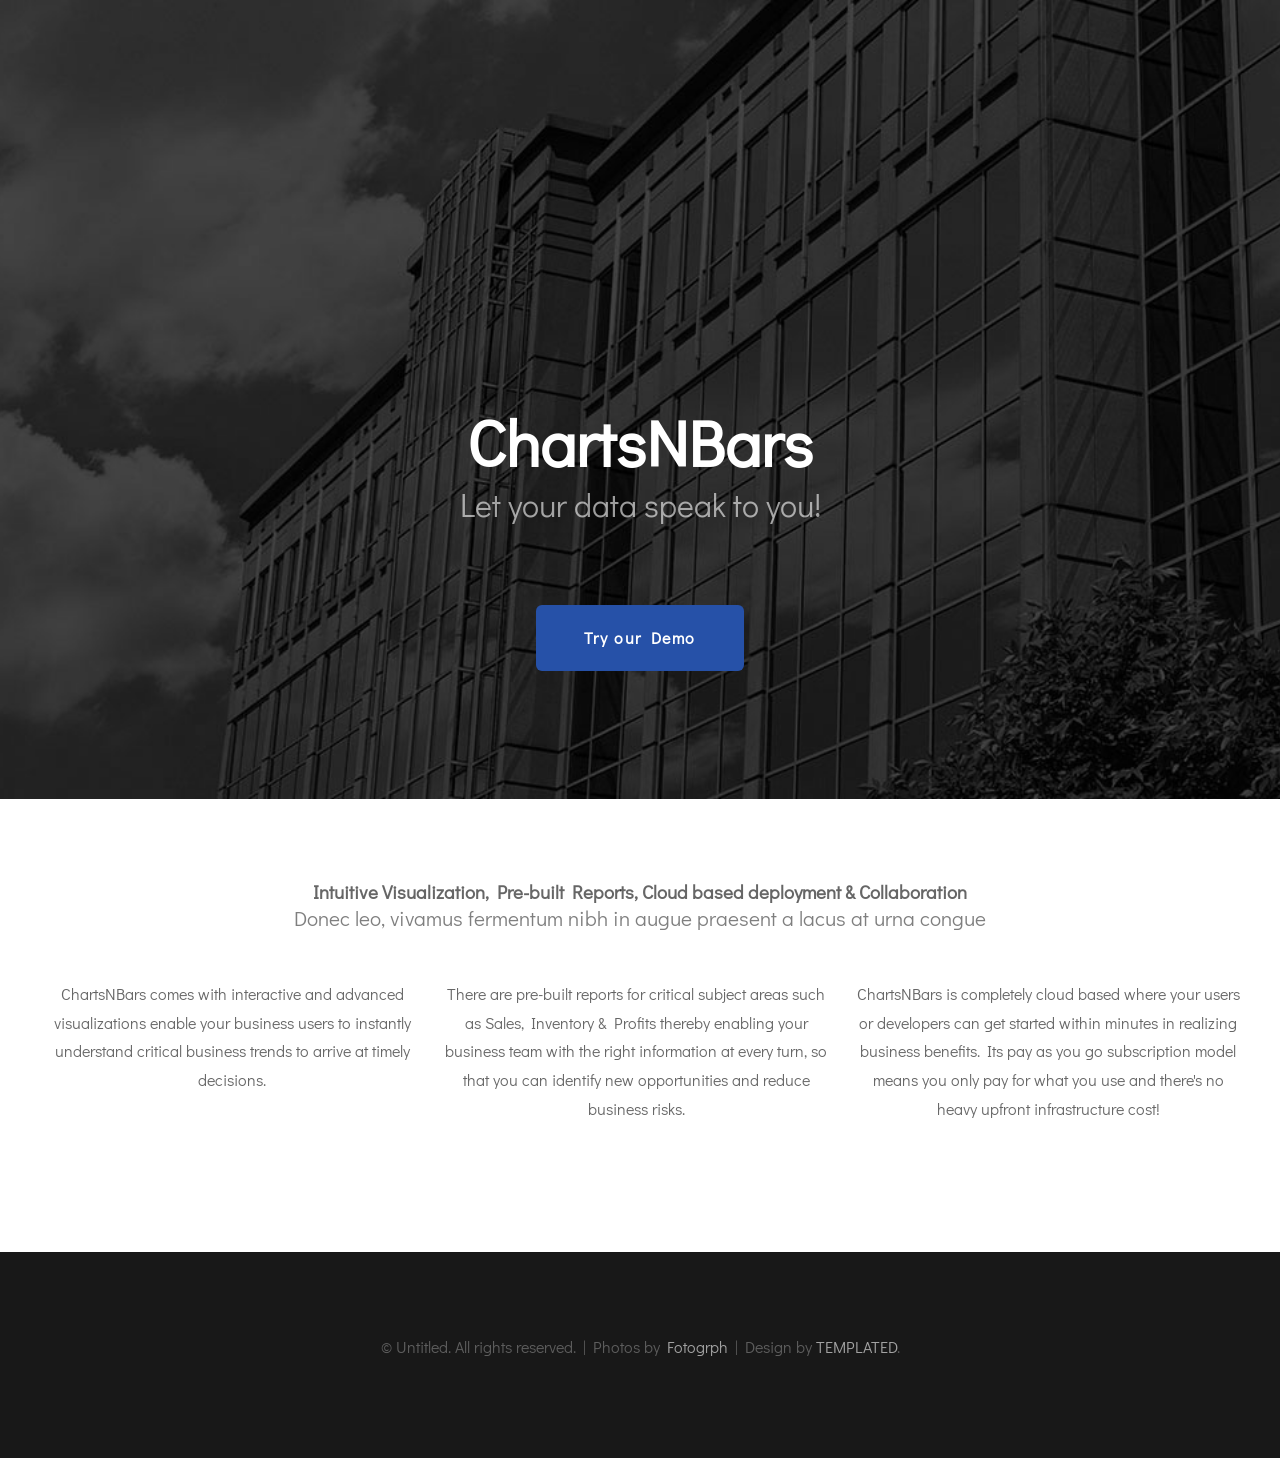
==== commit 85f08f4d: "content." ====
--- a/index.html
+++ b/index.html
@@ -27,22 +27,24 @@
 <div id="header-wrapper">
 	<div id="header" class="container">
 		<div id="logo">
-			<h1><a href="#">Assembly</a></h1>
+<!--			<h1><a href="#">ChartsNBars</a></h1>-->
 		</div>
 		<div id="menu">
 			<ul>
-				<li class="active"><a href="#" accesskey="1" title="">Homepage</a></li>
+<!--				<li class="active"><a href="#" accesskey="1" title="">Homepage</a></li>
+
 				<li><a href="#" accesskey="2" title="">Our Clients</a></li>
 				<li><a href="#" accesskey="3" title="">About Us</a></li>
 				<li><a href="#" accesskey="4" title="">Careers</a></li>
 				<li><a href="#" accesskey="5" title="">Contact Us</a></li>
+-->
 			</ul>
 		</div>
 	</div>
 	<div id="banner" class="container">
 		<div class="title">
-			<h2>Consectetuer adipiscing elit</h2>
-			<span class="byline">Donec pulvinar ullamcorper metus</span>
+			<h2>ChartsNBars</h2>
+			<span class="byline">Let your data speak to you!</span>
 		</div>
 		<ul class="actions">
 			<li><a href="demo" class="button">Try our Demo</a></li>
@@ -52,23 +54,24 @@
 <div id="wrapper">
 	<div id="three-column" class="container">
 		<div class="title">
-			<h2>Feugiat lorem ipsum dolor sed veroeros</h2>
+			<h3>Intuitive Visualization, Pre-built Reports, Cloud based deployment & Collaboration</h3>
 			<span class="byline">Donec leo, vivamus fermentum nibh in augue praesent a lacus at urna congue</span>
 		</div>
 		<div class="boxA">
-			<p>Phasellus pellentesque, ante nec iaculis dapibus, eros justo auctor lectus, a lobortis lorem mauris quis nunc. Praesent pellentesque facilisis elit. Class aptent taciti sociosqu ad  torquent per conubia nostra.</p>
-			<a href="#" class="button button-alt">More Info</a>
+			<p>ChartsNBars comes with interactive and advanced visualizations enable your business users to instantly understand critical business trends to arrive at timely decisions.</p>
+<!--			<a href="#" class="button button-alt">More Info</a>-->
 		</div>
 		<div class="boxB">
-			<p>Etiam neque. Vivamus consequat lorem at nisl. Nullam  wisi a sem semper eleifend. Donec mattis. Phasellus pellentesque, ante nec iaculis dapibus, eros justo auctor lectus, a lobortis lorem mauris quis nunc.</p>
-			<a href="#" class="button button-alt">More Info</a>
+			<p>There are pre-built reports for critical subject areas such as Sales, Inventory & Profits thereby enabling your business team with the right information at every turn, so that you can identify new opportunities and reduce business risks.</p>
+<!--			<a href="#" class="button button-alt">More Info</a>-->
 		</div>
 		<div class="boxC">
-			<p> Aenean lectus lorem, imperdiet at, ultrices eget, ornare et, wisi. Pellentesque adipiscing purus. Phasellus pellentesque, ante nec iaculis dapibus, eros justo auctor lectus, a lobortis lorem mauris quis nunc.</p>
-			<a href="#" class="button button-alt">More Info</a>
+			<p>ChartsNBars is completely cloud based where your users or developers can get started within minutes in realizing business benefits. Its pay as you go subscription model means you only pay for what you use and there's no heavy upfront infrastructure cost!</p>
+<!--			<a href="#" class="button button-alt">More Info</a>-->
 		</div>
 	</div>
 </div>
+<!--
 <div id="welcome">
 	<div class="container">
 		<div class="title">
@@ -81,6 +84,7 @@
 		</ul>
 	</div>
 </div>
+-->
 <div id="copyright" class="container">
 	<p>&copy; Untitled. All rights reserved. | Photos by <a href="http://fotogrph.com/">Fotogrph</a> | Design by <a href="http://templated.co" rel="nofollow">TEMPLATED</a>.</p>
 </div>
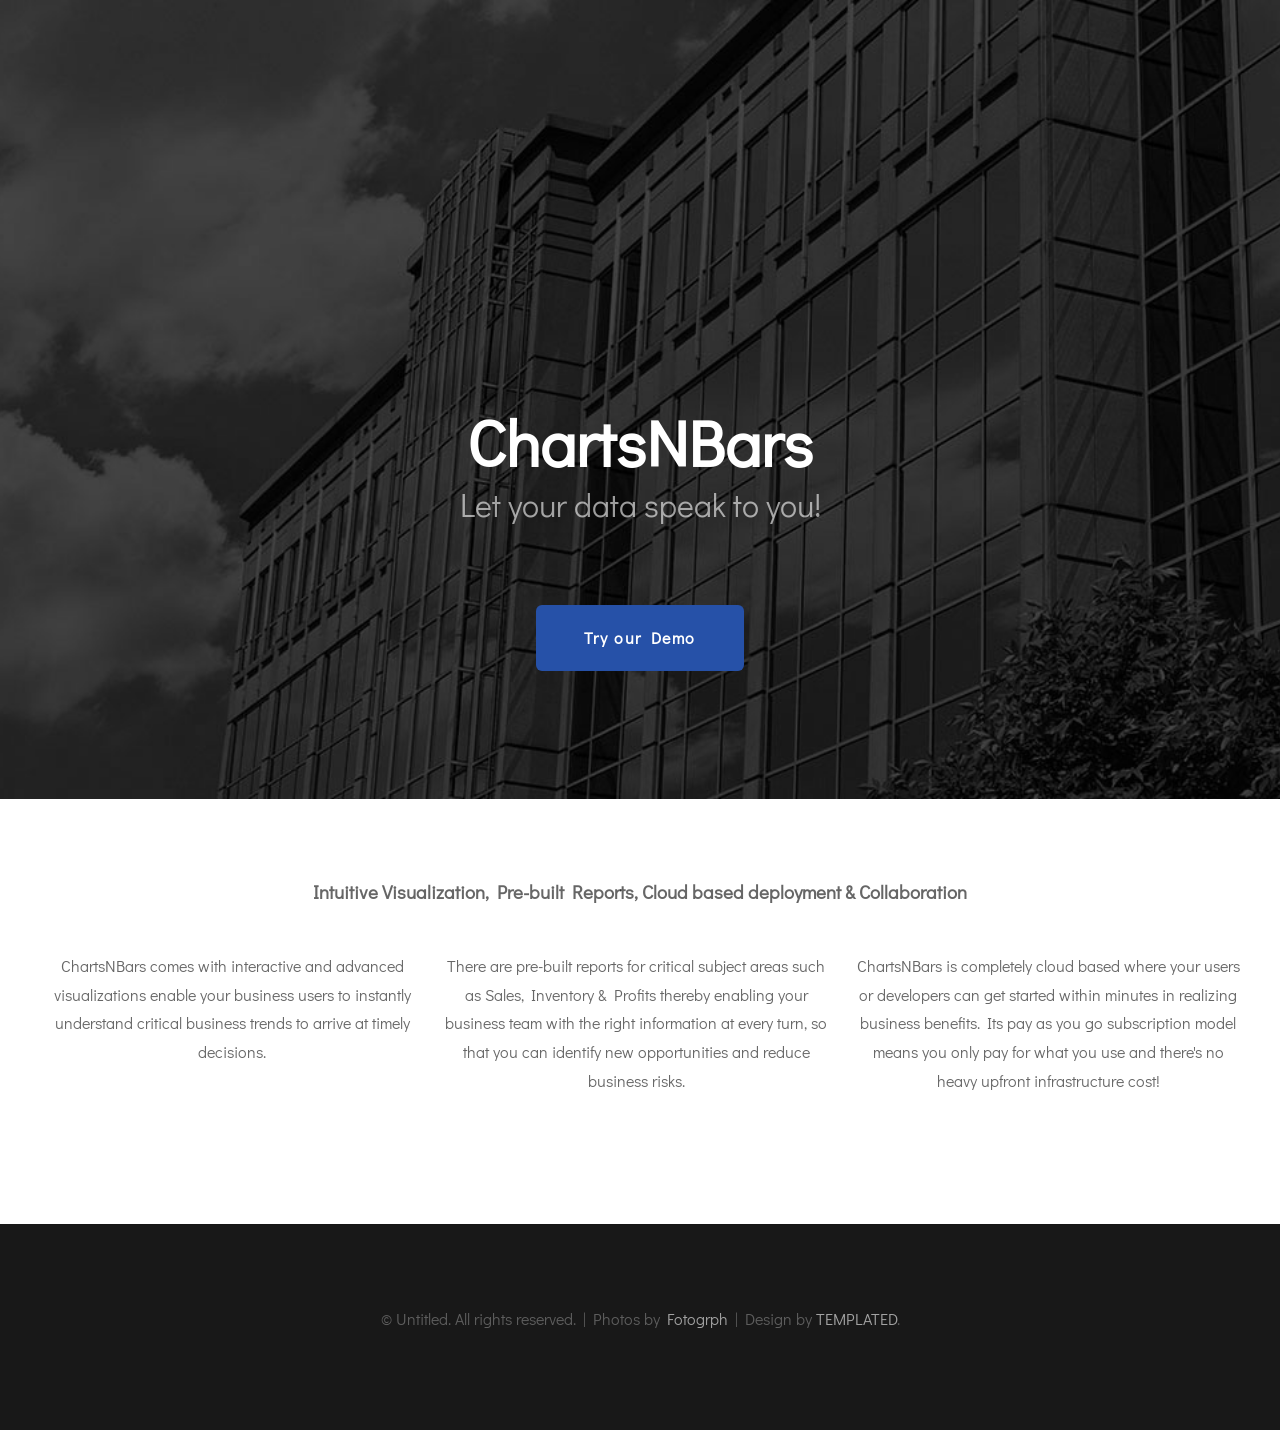
==== commit 1ba2c535: "content fixes" ====
--- a/index.html
+++ b/index.html
@@ -55,7 +55,7 @@
 	<div id="three-column" class="container">
 		<div class="title">
 			<h3>Intuitive Visualization, Pre-built Reports, Cloud based deployment & Collaboration</h3>
-			<span class="byline">Donec leo, vivamus fermentum nibh in augue praesent a lacus at urna congue</span>
+<!--			<span class="byline">Donec leo, vivamus fermentum nibh in augue praesent a lacus at urna congue</span>-->
 		</div>
 		<div class="boxA">
 			<p>ChartsNBars comes with interactive and advanced visualizations enable your business users to instantly understand critical business trends to arrive at timely decisions.</p>
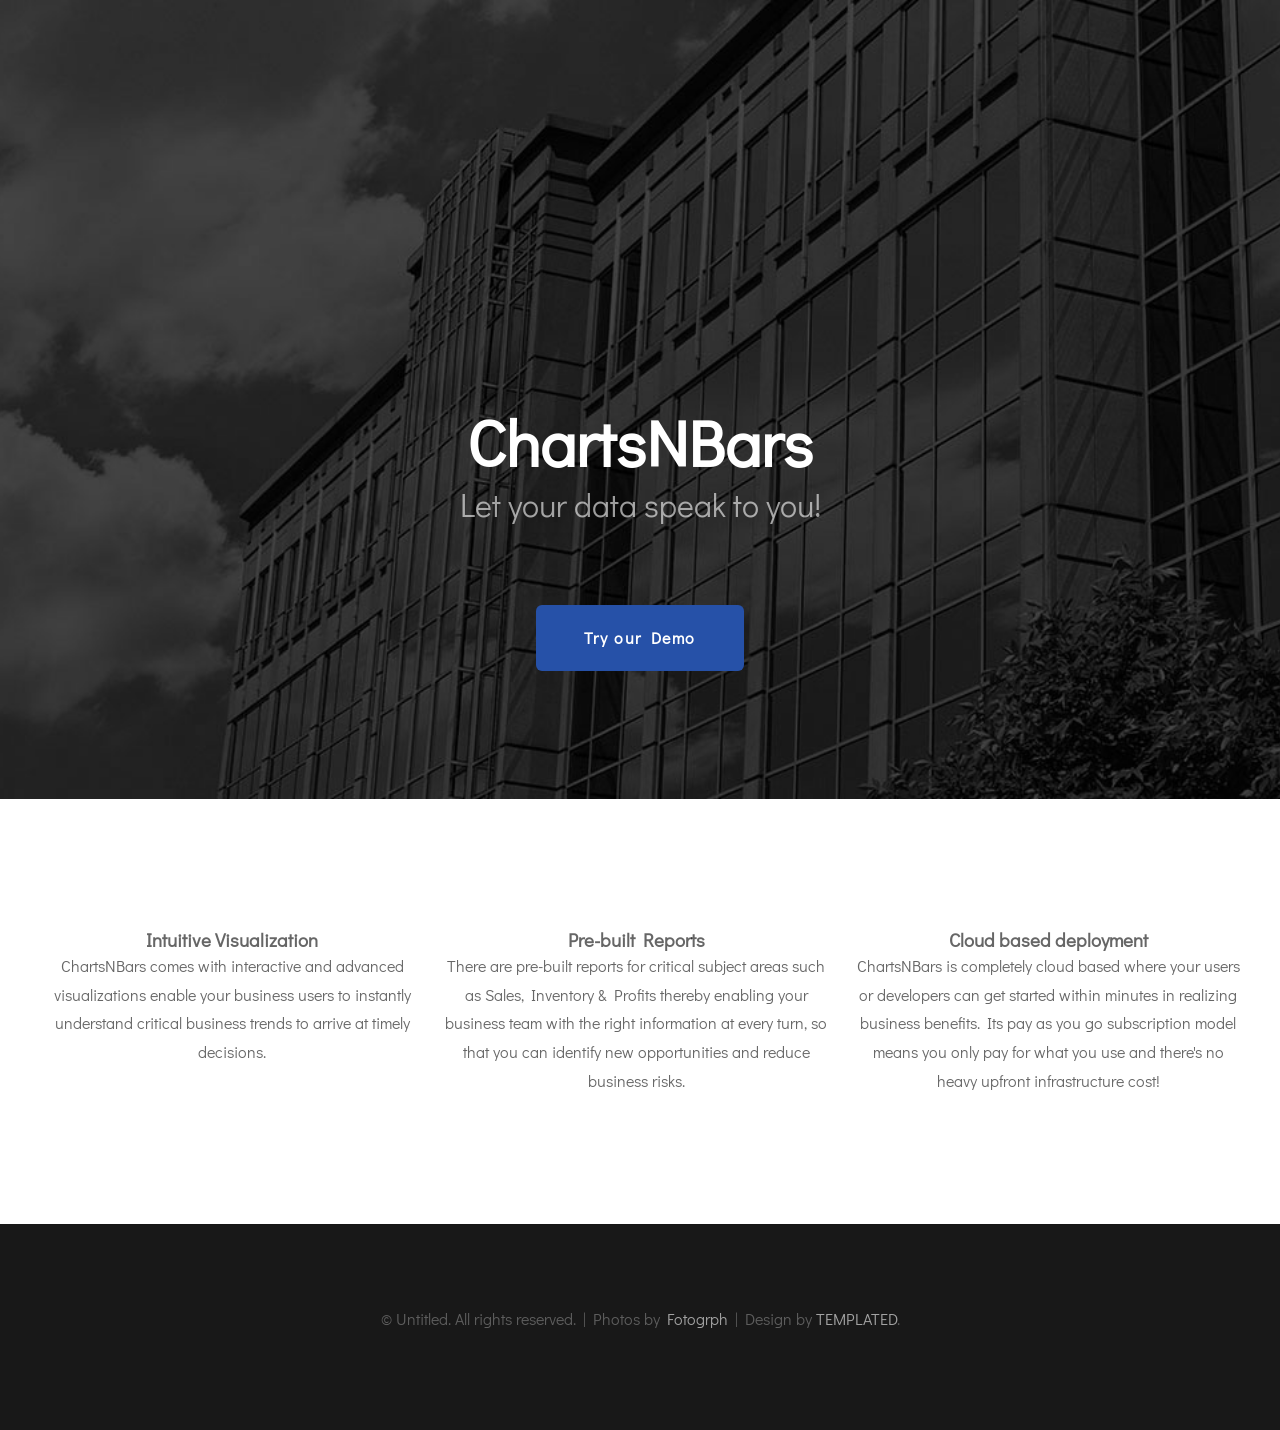
==== commit 66a57144: "code changes" ====
--- a/index.html
+++ b/index.html
@@ -54,21 +54,30 @@
 <div id="wrapper">
 	<div id="three-column" class="container">
 		<div class="title">
-			<h3>Intuitive Visualization, Pre-built Reports, Cloud based deployment & Collaboration</h3>
+			
 <!--			<span class="byline">Donec leo, vivamus fermentum nibh in augue praesent a lacus at urna congue</span>-->
 		</div>
 		<div class="boxA">
+            <h3>Intuitive Visualization</h3>
 			<p>ChartsNBars comes with interactive and advanced visualizations enable your business users to instantly understand critical business trends to arrive at timely decisions.</p>
 <!--			<a href="#" class="button button-alt">More Info</a>-->
 		</div>
 		<div class="boxB">
+			<h3>Pre-built Reports</h3>
 			<p>There are pre-built reports for critical subject areas such as Sales, Inventory & Profits thereby enabling your business team with the right information at every turn, so that you can identify new opportunities and reduce business risks.</p>
 <!--			<a href="#" class="button button-alt">More Info</a>-->
 		</div>
 		<div class="boxC">
+            <h3>Cloud based deployment</h3>
 			<p>ChartsNBars is completely cloud based where your users or developers can get started within minutes in realizing business benefits. Its pay as you go subscription model means you only pay for what you use and there's no heavy upfront infrastructure cost!</p>
 <!--			<a href="#" class="button button-alt">More Info</a>-->
 		</div>
+<!--
+        <div class="boxD">
+			<p>ChartsNBars is completely cloud based where your users or developers can get started within minutes in realizing business benefits. Its pay as you go subscription model means you only pay for what you use and there's no heavy upfront infrastructure cost!</p>
+			<a href="#" class="button button-alt">More Info</a>
+		</div>
+-->
 	</div>
 </div>
 <!--
